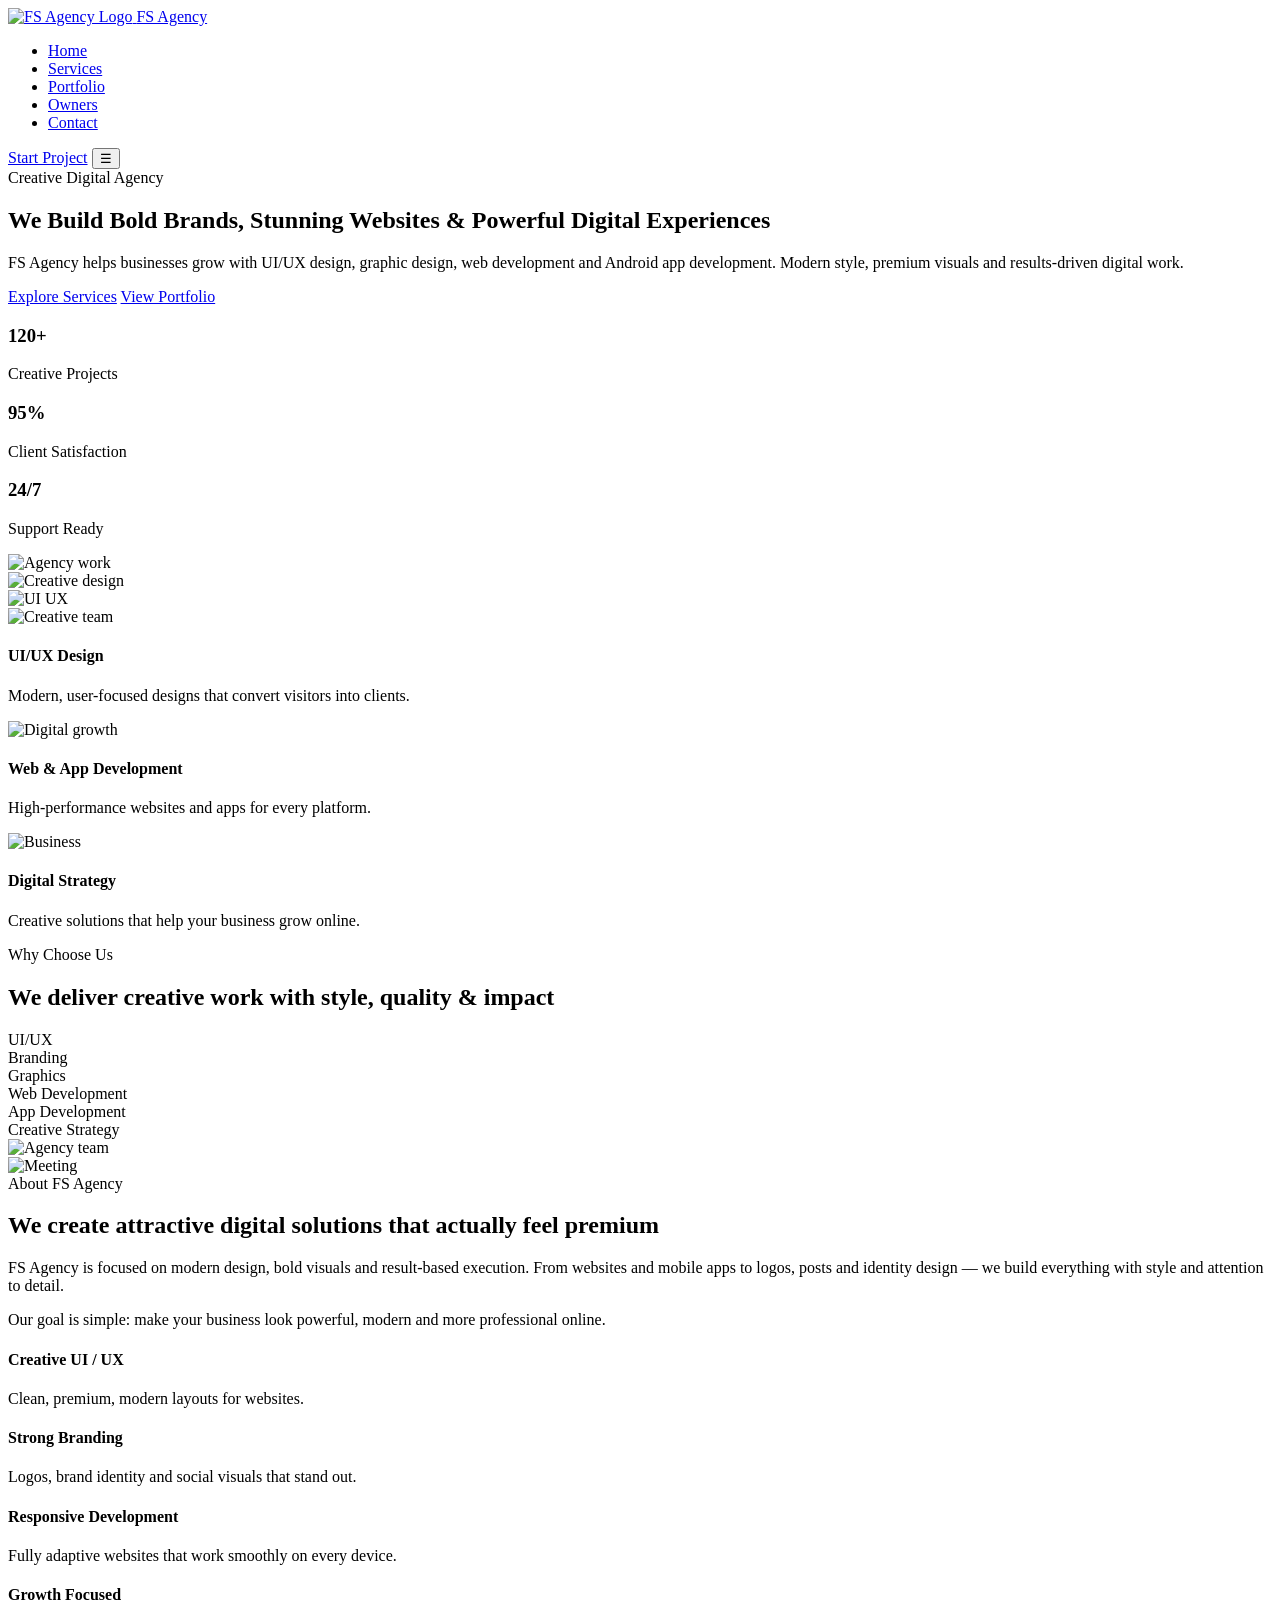
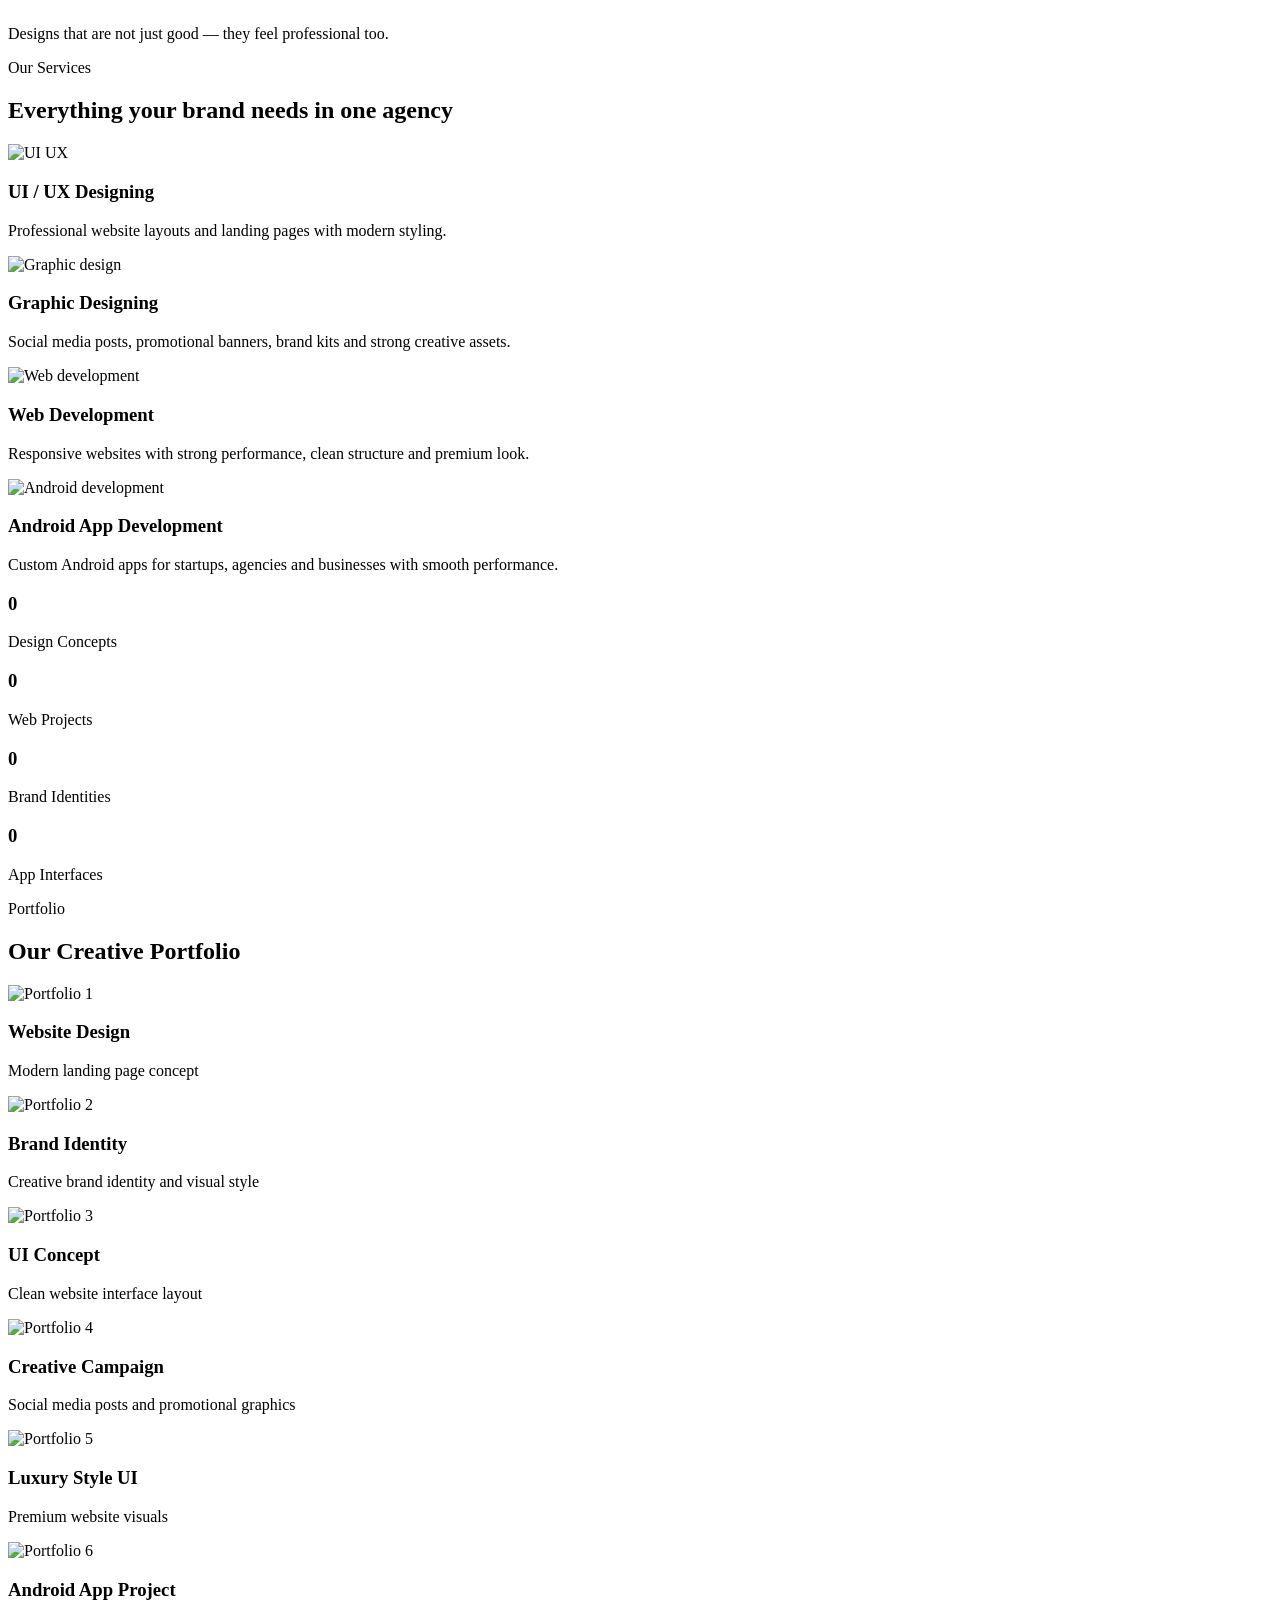
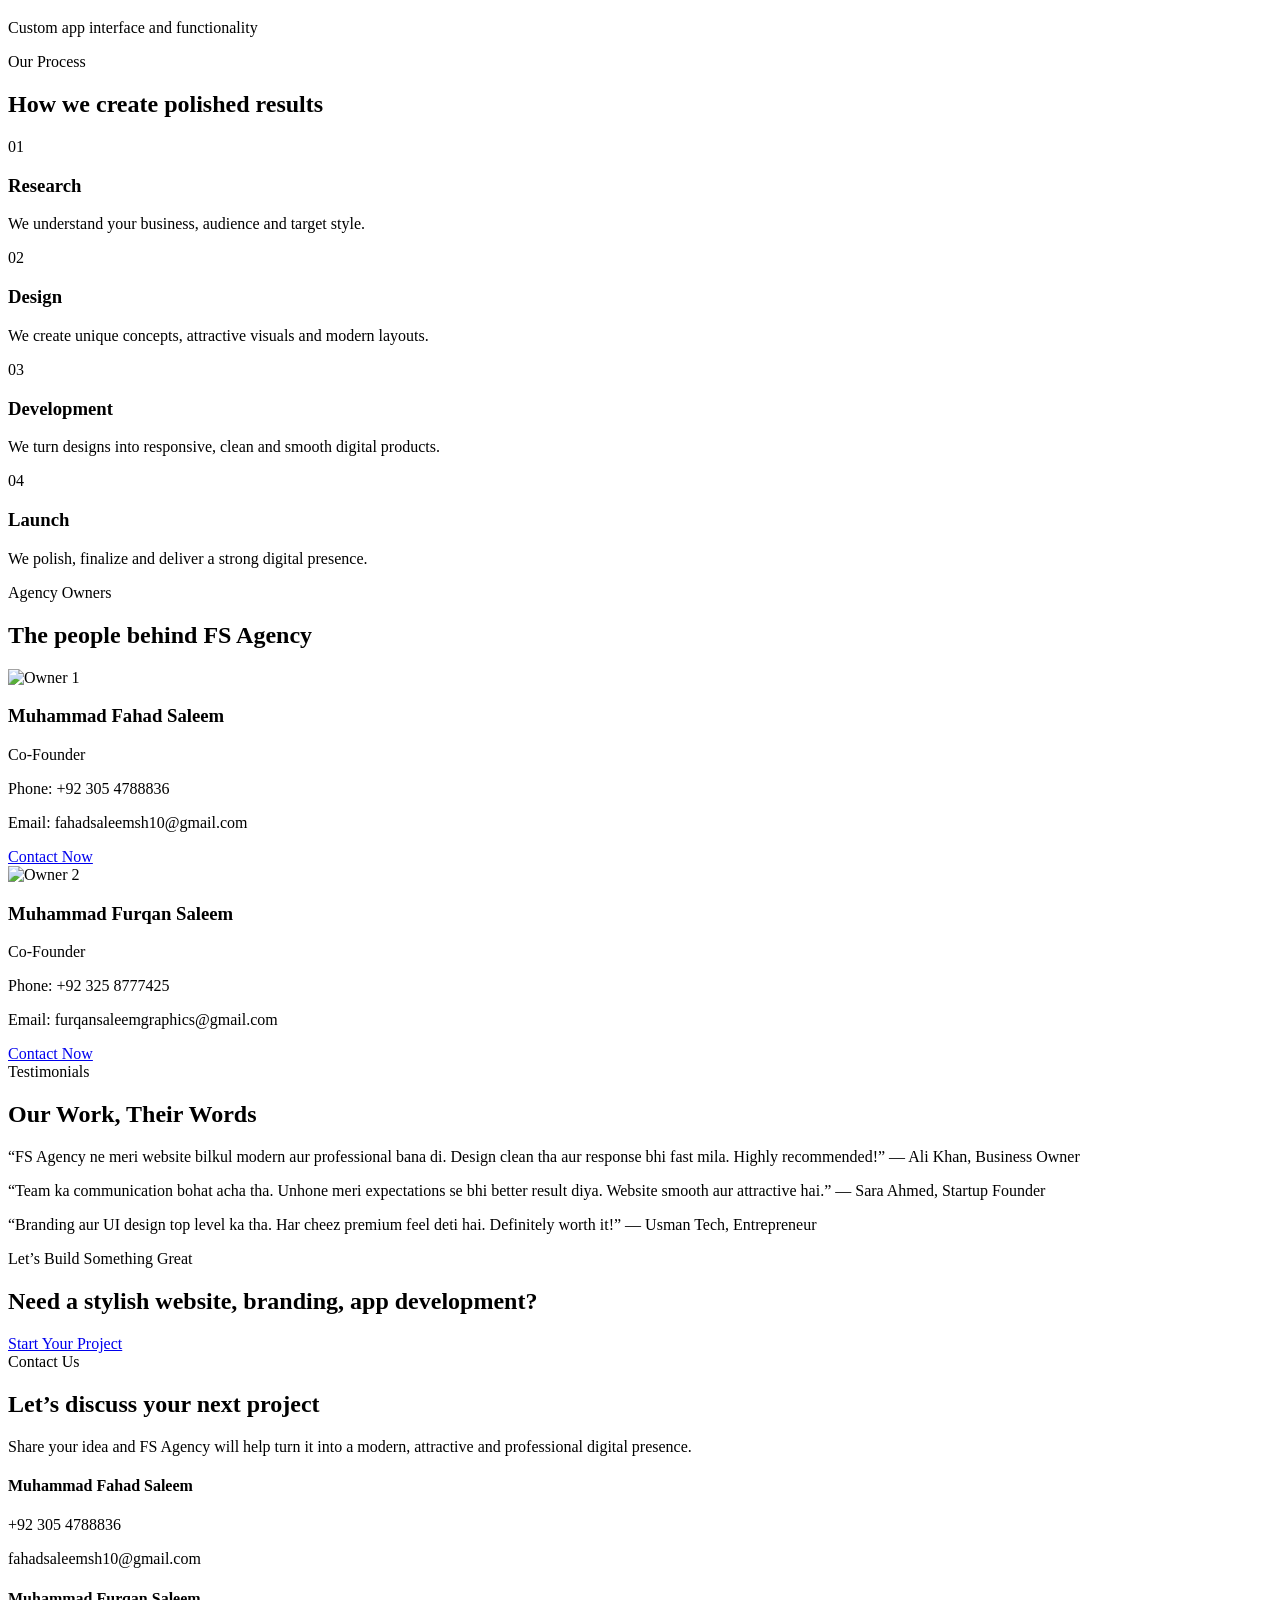
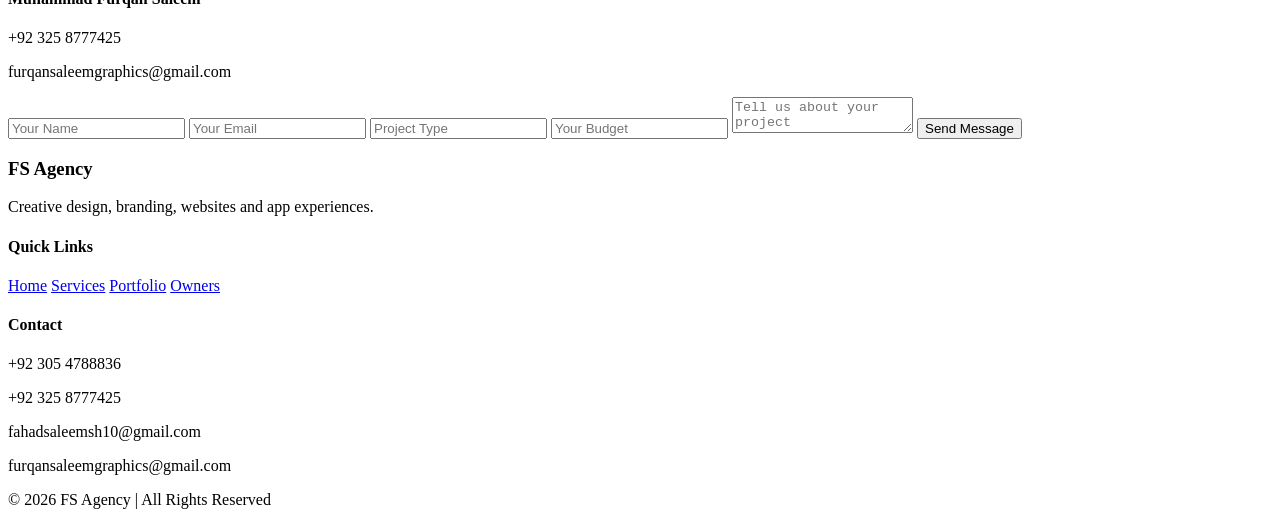
==== index.html @ 9b40966b "Create index.html" ====
<!DOCTYPE html>
<html lang="en">
<head>
  <meta charset="UTF-8" />
  <meta name="viewport" content="width=device-width, initial-scale=1.0" />
  <title>FS Agency</title>
  <link rel="preconnect" href="https://fonts.googleapis.com">
  <link rel="preconnect" href="https://fonts.gstatic.com" crossorigin>
  <link href="https://fonts.googleapis.com/css2?family=Poppins:wght@300;400;500;600;700;800&display=swap" rel="stylesheet">
  <link rel="stylesheet" href="style.css" />
</head>
<body>

  <!-- animated bg -->
  <div class="bg-blur blur-1"></div>
  <div class="bg-blur blur-2"></div>
  <div class="bg-blur blur-3"></div>

  <!-- Header -->
  <header class="header">
    <nav class="navbar">
      <!-- <a href="#" class="logo">FS Agency</a> -->
       <a href="#" class="logo">
       <img src="Pictures/logo.png" alt="FS Agency Logo">
       <span>FS Agency</span>
       </a>
   

      <ul class="nav-links" id="navLinks">
        <li><a href="#home">Home</a></li>
        <li><a href="#services">Services</a></li>
        <li><a href="#portfolio">Portfolio</a></li>
        <li><a href="#owners">Owners</a></li>
        <li><a href="#contact">Contact</a></li>
      </ul>

      <div class="nav-actions">
        <a href="#contact" class="nav-btn">Start Project</a>
        <button class="menu-btn" id="menuBtn">☰</button>
      </div>
    </nav>
  </header>

  <!-- Hero -->
  <section class="hero" id="home">
    <div class="hero-overlay"></div>

    <div class="hero-content container">
      <div class="hero-left reveal">
        <span class="mini-tag">Creative Digital Agency</span>
        <h1>
          We Build
          <span>Bold Brands</span>,
          Stunning Websites &
          Powerful Digital Experiences
        </h1>
        <p>
          FS Agency helps businesses grow with UI/UX design, graphic design,
          web development and Android app development. Modern style, premium
          visuals and results-driven digital work.
        </p>

        <div class="hero-buttons">
          <a href="#services" class="btn primary-btn">Explore Services</a>
          <a href="#portfolio" class="btn secondary-btn">View Portfolio</a>
        </div>

        <div class="hero-stats">
          <div class="stat-box">
            <h3>120+</h3>
            <p>Creative Projects</p>
          </div>
          <div class="stat-box">
            <h3>95%</h3>
            <p>Client Satisfaction</p>
          </div>
          <div class="stat-box">
            <h3>24/7</h3>
            <p>Support Ready</p>
          </div>
        </div>
      </div>

      <div class="hero-right reveal">
        <div class="hero-card floating-card card-1">
         <img src="Pictures/laptop 2.png" alt="Agency work">
        </div>

        <div class="hero-small-card small-card-1">
        <img src="Pictures/laptop 3.png" alt="Creative design">
        </div>

        <div class="hero-small-card small-card-2">
        <img src="Pictures/laptop 1.png" alt="UI UX">
        </div>
    
      </div>
    </div>

    <!-- banner ke neeche layer wali strip -->
    <div class="hero-bottom-strip">
      <div class="strip-card reveal">
      <img src="Pictures/banner.png" alt="Creative team">
      <div>
          <h4>UI/UX Design </h4>
          <p>Modern, user-focused designs that convert visitors into clients.</p>
        </div>
      </div>

      <div class="strip-card reveal">
      <img src="Pictures/laptop 1.png" alt="Digital growth">
      <div>
          <h4>Web & App Development </h4>
          <p>High-performance websites and apps for every platform.</p>
        </div>
      </div>

      <div class="strip-card reveal">
      <img src="Pictures/laptop 4.png" alt="Business">
      <div>
          <h4>Digital Strategy </h4>
          <p>Creative solutions that help your business grow online.</p>
        </div>
      </div>
    </div>
  </section>

  <!-- Brands -->
  <section class="brands section">
    <div class="container">
      <div class="section-title reveal">
        <span>Why Choose Us</span>
        <h2>We deliver creative work with style, quality & impact</h2>
      </div>

      <div class="brands-row reveal">
        <div class="brand-pill">UI/UX</div>
        <div class="brand-pill">Branding</div>
        <div class="brand-pill">Graphics</div>
        <div class="brand-pill">Web Development</div>
        <div class="brand-pill">App Development</div>
        <div class="brand-pill">Creative Strategy</div>
      </div>
    </div>
  </section>

  <!-- About -->
  <section class="about section">
    <div class="container about-grid">
      <div class="about-images reveal">
        <div class="about-main-img">
        <img src="Pictures/pic 5.png" alt="Agency team">
        </div>
        <div class="about-floating-img">
        <img src="Pictures/pic 6.png" alt="Meeting">
        </div>
      </div>

      <div class="about-text reveal">
        <span>About FS Agency</span>
        <h2>We create attractive digital solutions that actually feel premium</h2>
        <p>
          FS Agency is focused on modern design, bold visuals and result-based
          execution. From websites and mobile apps to logos, posts and identity
          design — we build everything with style and attention to detail.
        </p>
        <p>
          Our goal is simple: make your business look powerful, modern and more
          professional online.
        </p>

        <div class="about-points">
          <div class="point-card">
            <h4>Creative UI / UX</h4>
            <p>Clean, premium, modern layouts for websites.</p>
          </div>
          <div class="point-card">
            <h4>Strong Branding</h4>
            <p>Logos, brand identity and social visuals that stand out.</p>
          </div>
          <div class="point-card">
            <h4>Responsive Development</h4>
            <p>Fully adaptive websites that work smoothly on every device.</p>
          </div>
          <div class="point-card">
            <h4>Growth Focused</h4>
             <p>Designs that are not just good — they feel professional too.</p>
          </div>
        </div>
      </div>
    </div>
  </section>

  <!-- Services -->
  <section class="services section" id="services">
    <div class="container">
      <div class="section-title reveal">
        <span>Our Services</span>
        <h2>Everything your brand needs in one agency</h2>
      </div>

      <div class="services-grid">
        <div class="service-card reveal tilt-card">
          <div class="service-image">
          <img src="Pictures/pic 7.png" alt="UI UX">
          </div>
          <h3>UI / UX Designing</h3>
          <p>Professional website layouts and landing pages with modern styling.</p>
        </div>

        <div class="service-card reveal tilt-card">
          <div class="service-image">
          <img src="Pictures/pic 8.png" alt="Graphic design">
          </div>
          <h3>Graphic Designing</h3>
          <p>Social media posts, promotional banners, brand kits and strong creative assets.</p>
        </div>

        <div class="service-card reveal tilt-card">
          <div class="service-image">
          <img src="Pictures/pic 9.png" alt="Web development">
          </div>
          <h3>Web Development</h3>
          <p>Responsive websites with strong performance, clean structure and premium look.</p>
        </div>

        <div class="service-card reveal tilt-card">
          <div class="service-image">
            <img src="Pictures/pic 10.png" alt="Android development"> 
          </div>
          <h3>Android App Development</h3>
          <p>Custom Android apps for startups, agencies and businesses with smooth performance.</p>
        </div>
      </div>
    </div>
  </section>

  <!-- Stats -->
  <section class="stats section">
    <div class="container">
      <div class="stats-grid">
        <div class="stats-card reveal">
          <h3 class="counter" data-target="150">0</h3>
          <p>Design Concepts</p>
        </div>
        <div class="stats-card reveal">
          <h3 class="counter" data-target="80">0</h3>
          <p>Web Projects</p>
        </div>
        <div class="stats-card reveal">
          <h3 class="counter" data-target="50">0</h3>
          <p>Brand Identities</p>
        </div>
        <div class="stats-card reveal">
          <h3 class="counter" data-target="35">0</h3>
          <p>App Interfaces</p>
        </div>
      </div>
    </div>
  </section>

  <!-- Portfolio -->
  <section class="portfolio section" id="portfolio">
    <div class="container">
      <div class="section-title reveal">
        <span>Portfolio</span>
        <h2>Our Creative Portfolio</h2>
      </div>

      <div class="portfolio-grid">
        <div class="portfolio-card reveal">
        <img src="Pictures/pic 12.jpg" alt="Portfolio 1">
        <div class="portfolio-overlay">
            <h3>Website Design</h3>
            <p>Modern landing page concept</p>
          </div>
        </div>

        <div class="portfolio-card reveal">
            <img src="Pictures/pic 11.png" alt="Portfolio 2">
          <div class="portfolio-overlay">
            <h3>Brand Identity</h3>
            <p>Creative brand identity and visual style</p>
          </div>
        </div>

        <div class="portfolio-card reveal">
          <img src="https://images.unsplash.com/photo-1545239351-1141bd82e8a6?auto=format&fit=crop&w=1000&q=80" alt="Portfolio 3">
          <div class="portfolio-overlay">
            <h3>UI Concept</h3>
            <p>Clean website interface layout</p>
          </div>
        </div>

        <div class="portfolio-card reveal">
            <img src="Pictures/pic 14.png" alt="Portfolio 4">
          <div class="portfolio-overlay">
            <h3>Creative Campaign</h3>
            <p>Social media posts and promotional graphics</p>
          </div>
        </div>

        <div class="portfolio-card reveal">
             <img src="Pictures/laptop 3.png" alt="Portfolio 5">
          <div class="portfolio-overlay">
            <h3>Luxury Style UI</h3>
            <p>Premium website visuals</p>
          </div>
        </div>

        <div class="portfolio-card reveal">
           <img src="Pictures/pic 16.png" alt="Portfolio 6">
          <div class="portfolio-overlay">
            <h3>Android App Project</h3>
            <p>Custom app interface and functionality</p>
          </div>
        </div>
      </div>
    </div>
  </section>

  <!-- All Process -->
  <section class="process section">
    <div class="container">
      <div class="section-title reveal">
        <span>Our Process</span>
        <h2>How we create polished results</h2>
      </div>

      <div class="process-grid">
        <div class="process-card reveal">
          <div class="process-number">01</div>
          <h3>Research</h3>
          <p>We understand your business, audience and target style.</p>
        </div>
        <div class="process-card reveal">
          <div class="process-number">02</div>
          <h3>Design</h3>
          <p>We create unique concepts, attractive visuals and modern layouts.</p>
        </div>
        <div class="process-card reveal">
          <div class="process-number">03</div>
          <h3>Development</h3>
          <p>We turn designs into responsive, clean and smooth digital products.</p>
        </div>
        <div class="process-card reveal">
          <div class="process-number">04</div>
          <h3>Launch</h3>
          <p>We polish, finalize and deliver a strong digital presence.</p>
        </div>
      </div>
    </div>
  </section>

  <!-- Owners -->
  <section class="owners section" id="owners">
    <div class="container">
      <div class="section-title reveal">
        <span>Agency Owners</span>
        <h2>The people behind FS Agency</h2>
      </div>

      <div class="owners-grid">
        <div class="owner-card reveal">
          <div class="owner-img">
              <img src="Pictures/Fahad pic.jpeg" alt="Owner 1">

          </div>
          <h3>Muhammad Fahad Saleem</h3>
          <p class="owner-role">Co-Founder</p>
          <p>Phone: +92 305 4788836</p>
          <p>Email: fahadsaleemsh10@gmail.com</p>
          <a href="#contact" class="owner-link">Contact Now</a>
        </div>

        <div class="owner-card reveal">
          <div class="owner-img">
              <img src="Pictures/Furqan pic.jpeg" alt="Owner 2">

          </div>
          <h3>Muhammad Furqan Saleem</h3>
          <p class="owner-role">Co-Founder</p>
          <p>Phone: +92 325 8777425</p>
          <p>Email: furqansaleemgraphics@gmail.com</p>
          <a href="#contact" class="owner-link">Contact Now</a>
        </div>
      </div>
    </div>
  </section>

  <!-- Testimonials -->
  <section class="testimonials section">
    <div class="container">
      <div class="section-title reveal">
        <span>Testimonials</span>
         <h2>Our Work, Their Words </h2>
      </div>

      <div class="testimonials-grid">
        <div class="testimonial-card reveal">
          <p>
            “FS Agency ne meri website bilkul modern aur professional bana di. Design clean tha aur response bhi fast mila. Highly recommended!”
             — Ali Khan, Business Owner
          </p>
        </div>
        <div class="testimonial-card reveal">
          <p>
            “Team ka communication bohat acha tha. Unhone meri expectations se bhi better result diya. Website smooth aur attractive hai.”
            — Sara Ahmed, Startup Founder
          </p>
        </div>
        <div class="testimonial-card reveal">
          <p>
            “Branding aur UI design top level ka tha. Har cheez premium feel deti hai. Definitely worth it!”
            — Usman Tech, Entrepreneur
          </p>
        </div>
      </div>
    </div>
  </section>

  <!-- Script -->
  <section class="cta section">
    <div class="container">
      <div class="cta-box reveal">
        <div>
          <span>Let’s Build Something Great</span>
          <h2>Need a stylish website, branding, app development?</h2>
        </div>
        <a href="#contact" class="btn primary-btn">Start Your Project</a>
      </div>
    </div>
  </section>

  <!-- Contacts -->
  <section class="contact section" id="contact">
    <div class="container contact-grid">
      <div class="contact-left reveal">
        <span>Contact Us</span>
        <h2>Let’s discuss your next project</h2>
        <p>
          Share your idea and FS Agency will help turn it into a modern,
          attractive and professional digital presence.
        </p>

        <div class="contact-info-box">
          <h4>Muhammad Fahad Saleem</h4>
          <p>+92 305 4788836</p>
          <p>fahadsaleemsh10@gmail.com</p>
        </div>

        <div class="contact-info-box">
          <h4>Muhammad Furqan Saleem</h4>
          <p>+92 325 8777425</p>
          <p>furqansaleemgraphics@gmail.com</p>
        </div>
      </div>

      <div class="contact-form-box reveal">
        <!-- Mail Form -->
          <form onsubmit="sendMail(event)">
          <div class="input-row">
           <input type="text" id="name" placeholder="Your Name">
           <input type="email" id="email" placeholder="Your Email">
           <input type="text" id="project" placeholder="Project Type">
           <input type="text" id="budget" placeholder="Your Budget">
           <textarea id="message" placeholder="Tell us about your project"></textarea>

           <button type="submit" class="btn primary-btn">Send Message</button>

          <p id="success-msg" style="display:none; color:#7fffd4; margin-top:12px;">
              Message sent successfully!
         </p>

        </form>
      </div>
    </div>
  </section>

  <!-- Footer -->
  <footer class="footer">
    <div class="container footer-grid">
      <div>
        <h3>FS Agency</h3>
        <p>Creative design, branding, websites and app experiences.</p>
      </div>
      <div>
        <h4>Quick Links</h4>
        <a href="#home">Home</a>
        <a href="#services">Services</a>
        <a href="#portfolio">Portfolio</a>
        <a href="#owners">Owners</a>
      </div>
      <div>
        <h4>Contact</h4>
        <p>+92 305 4788836</p>
        <p>+92 325 8777425</p>
        <p>fahadsaleemsh10@gmail.com</p>
        <p>furqansaleemgraphics@gmail.com</p>
       
       </div>
    </div>
    <p class="copyright">© 2026 FS Agency | All Rights Reserved</p>
  </footer>

  <script src="script.js"></script>


<script src="https://cdn.jsdelivr.net/npm/emailjs-com@3/dist/email.min.js"></script>

<script>
(function(){
  emailjs.init("gcZrRTwGoj9Ud8bHF");
})();

function sendMail(e){
  e.preventDefault();

  emailjs.send("service_i5w470q", "template_ifdeea6", {
    name: document.getElementById("name").value,
    email: document.getElementById("email").value,
    project: document.getElementById("project").value,
    budget: document.getElementById("budget").value,
    message: document.getElementById("message").value
  })
  .then(function(response) {
    document.getElementById("success-msg").style.display = "block";
  }, function(error) {
    alert("Error sending message");
  });
}
</script>


</body>
</html>
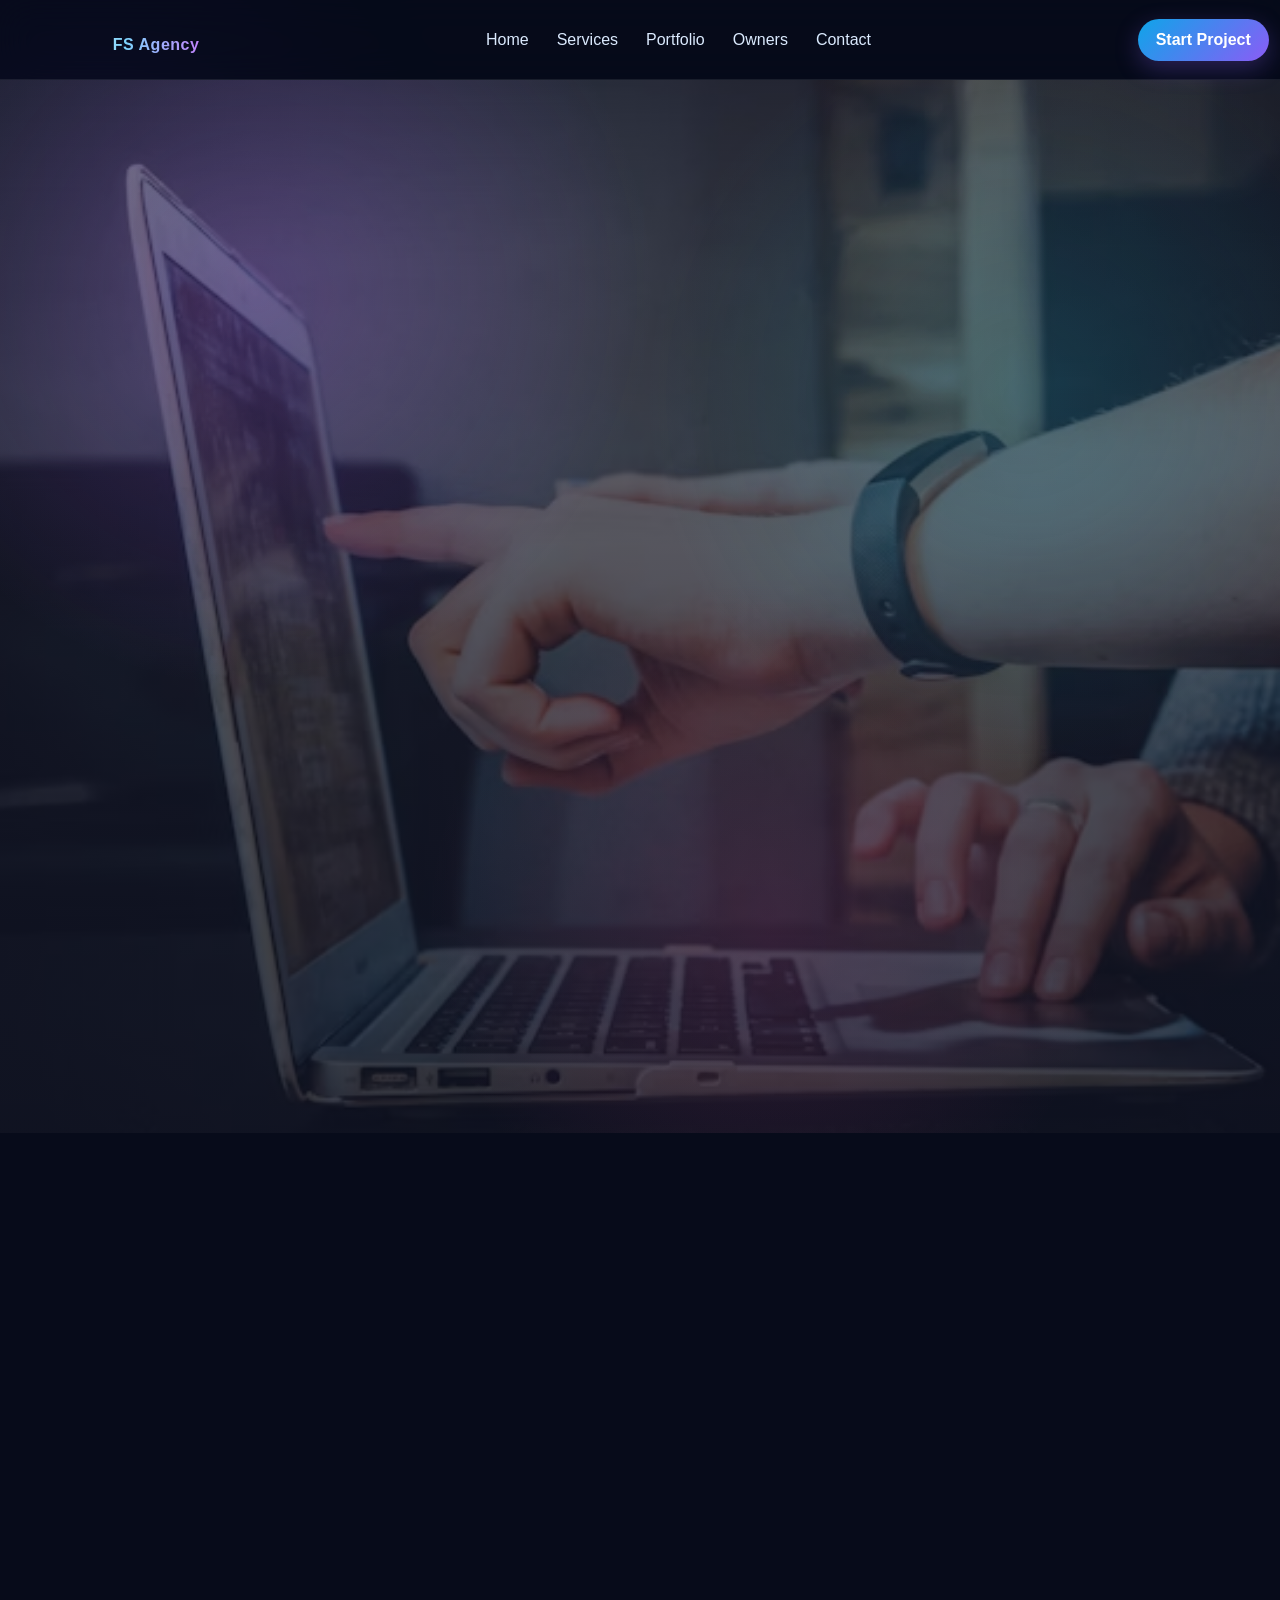
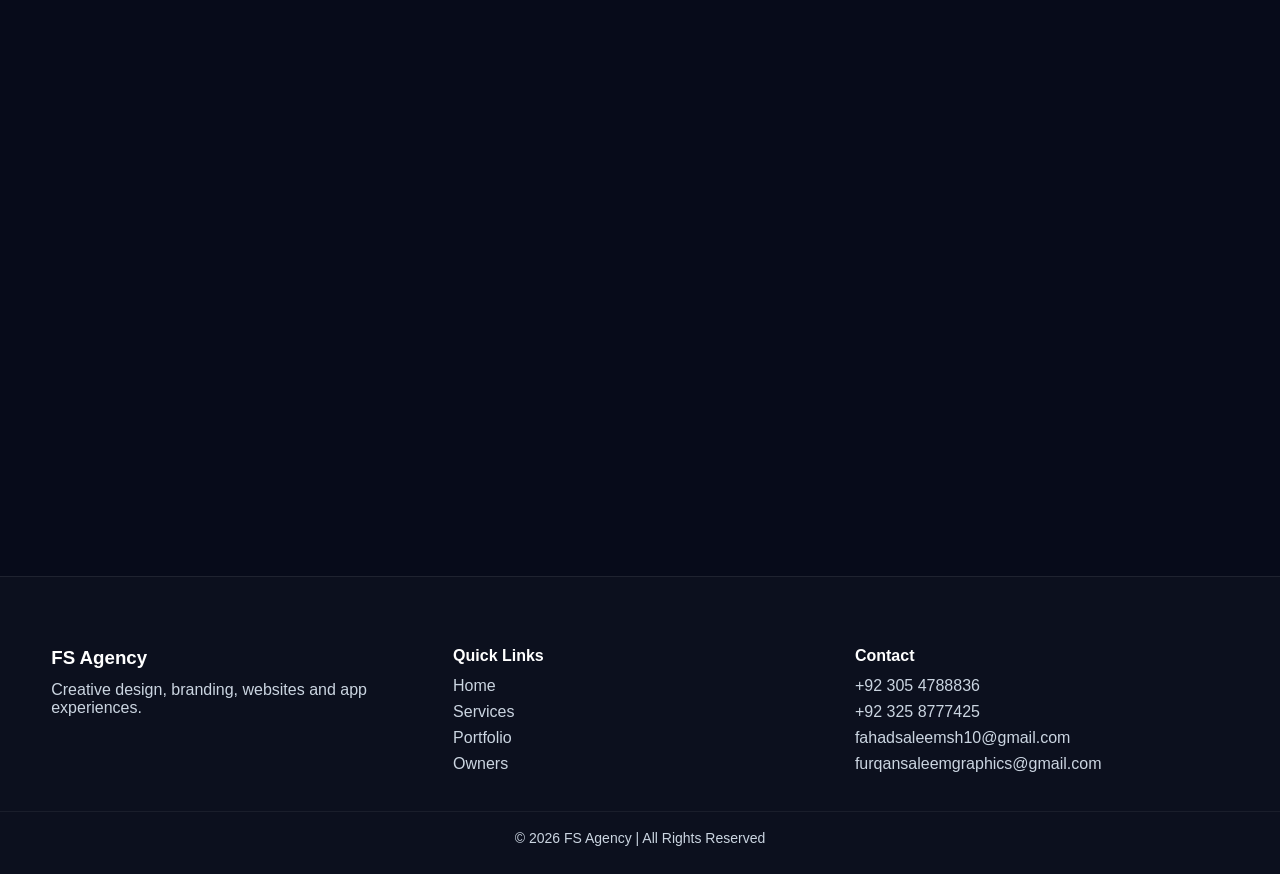
==== commit fe202ad8: "Update index.html" ====
--- a/index.html
+++ b/index.html
@@ -7,7 +7,8 @@
   <link rel="preconnect" href="https://fonts.googleapis.com">
   <link rel="preconnect" href="https://fonts.gstatic.com" crossorigin>
   <link href="https://fonts.googleapis.com/css2?family=Poppins:wght@300;400;500;600;700;800&display=swap" rel="stylesheet">
-  <link rel="stylesheet" href="style.css" />
+  <!-- <link rel="stylesheet" href="style.css" /> -->
+  <link rel="stylesheet" href="FS Agency/style.css" />
 </head>
 <body>
 
--- a/FS Agency/style.css
+++ b/FS Agency/style.css
@@ -0,0 +1,1243 @@
+*{
+  margin:0;
+  padding:0;
+  box-sizing:border-box;
+}
+
+html{
+  scroll-behavior:smooth;
+}
+
+body{
+  font-family:'Poppins',sans-serif;
+  background:#070b1a;
+  color:#fff;
+  overflow-x:hidden;
+  position:relative;
+}
+
+/* general */
+.container{
+  width:min(1180px, 92%);
+  margin:auto;
+}
+
+.section{
+  padding:40px 0;
+  position:relative;
+  z-index:2;
+}
+
+.section-title{
+  text-align:center;
+  max-width:760px;
+  margin:0 auto 60px;
+}
+
+.section-title span,
+.about-text span,
+.contact-left span,
+.cta-box span,
+.mini-tag{
+  display:inline-block;
+  color:#7dd3fc;
+  background:rgba(125,211,252,0.12);
+  border:1px solid rgba(125,211,252,0.22);
+  padding:8px 14px;
+  border-radius:999px;
+  font-size:14px;
+  margin-bottom:18px;
+  backdrop-filter:blur(12px);
+}
+
+.section-title h2,
+.about-text h2,
+.contact-left h2,
+.cta-box h2{
+  font-size:clamp(30px, 5vw, 52px);
+  line-height:1.1;
+  margin-bottom:16px;
+}
+
+.section-title p,
+.about-text p,
+.contact-left p{
+  color:#cbd5e1;
+  line-height:1.8;
+}
+
+/* bg blur */
+.bg-blur{
+  position:fixed;
+  border-radius:50%;
+  filter:blur(120px);
+  opacity:.22;
+  z-index:0;
+  pointer-events:none;
+}
+
+.blur-1{
+  width:320px;
+  height:320px;
+  background:#7c3aed;
+  top:8%;
+  left:-60px;
+  animation:floatBlur 12s ease-in-out infinite alternate;
+}
+
+.blur-2{
+  width:260px;
+  height:260px;
+  background:#06b6d4;
+  top:40%;
+  right:-40px;
+  animation:floatBlur 10s ease-in-out infinite alternate;
+}
+
+.blur-3{
+  width:300px;
+  height:300px;
+  background:#ec4899;
+  bottom:5%;
+  left:20%;
+  animation:floatBlur 14s ease-in-out infinite alternate;
+}
+
+@keyframes floatBlur{
+  0%{transform:translateY(0) translateX(0) scale(1);}
+  100%{transform:translateY(50px) translateX(20px) scale(1.15);}
+}
+
+/* header */
+.header{
+  position:sticky;
+  top:0;
+  width:100%;
+  z-index:50;
+  backdrop-filter:blur(18px);
+  background:rgba(7,11,26,.55);
+  border-bottom:1px solid rgba(255,255,255,.08);
+  height: 80px;
+}
+
+.navbar{
+  width:min(1180px, 92%);
+  margin:auto;
+  /* min-height: 86px; */
+  display:flex;
+  align-items:center;
+  justify-content:space-between;
+  height: 100%;
+  min-height: unset;
+
+}
+
+.logo{
+  text-decoration:none;
+  color:#fff;
+  font-size:30px;
+  font-weight:800;
+  letter-spacing:.5px;
+  background:linear-gradient(90deg,#fff,#7dd3fc,#c084fc);
+  -webkit-background-clip:text;
+  -webkit-text-fill-color:transparent;
+}
+
+.logo{
+  display:flex;
+  align-items:center;
+  gap:10px;
+  text-decoration:none;
+}
+
+.logo img{
+  width:60px;
+  height: 60px;
+  object-fit:contain;
+  
+}
+
+.logo span{
+  color:#ffffff;
+  font-size:18px;
+  font-weight:700;
+  line-height:1;
+}
+
+.nav-links{
+  display:flex;
+  align-items:center;
+  gap:28px;
+  list-style:none;
+  margin-left: 20px;
+}
+
+.nav-links a{
+  text-decoration:none;
+  color:#dbeafe;
+  font-weight:500;
+  transition:.3s ease;
+  position:relative;
+}
+
+.nav-links a::after{
+  content:"";
+  position:absolute;
+  left:0;
+  bottom:-6px;
+  width:0;
+  height:2px;
+  background:linear-gradient(90deg,#06b6d4,#a855f7);
+  transition:.3s;
+}
+
+.nav-links a:hover{
+  color:#fff;
+}
+
+.nav-links a:hover::after{
+  width:100%;
+}
+
+.nav-actions{
+  display:flex;
+  align-items:center;
+  gap: 12px;
+  margin-right: -40px;
+}
+
+.nav-btn,
+.btn{
+  text-decoration:none;
+  display:inline-flex;
+  align-items:center;
+  justify-content:center;
+  border:none;
+  cursor:pointer;
+  border-radius:999px;
+  transition:.35s ease;
+  font-weight:600;
+}
+
+.nav-btn{
+  padding:12px 18px;
+  color:#fff;
+  background:linear-gradient(135deg,#0ea5e9,#8b5cf6,#ec4899);
+  background-size:200% 200%;
+  animation:gradMove 5s ease infinite;
+  box-shadow:0 8px 25px rgba(139,92,246,.28);
+}
+
+.menu-btn{
+  display:none;
+  border:none;
+  background:rgba(255,255,255,.08);
+  color:#fff;
+  width:48px;
+  height:48px;
+  border-radius:12px;
+  font-size:22px;
+  cursor:pointer;
+}
+
+/* hero */
+.hero{
+  min-height:100vh;
+  position:relative;
+  background:
+    linear-gradient(rgba(7,11,26,.58),rgba(7,11,26,.78)),
+    url("Pictures/banner.png") center/cover no-repeat;
+  padding:90px 0 40px;
+  overflow:hidden;
+
+  background-size: cover;
+  background-position: center;
+  background-repeat: no-repeat;
+}
+
+.hero-overlay{
+  position:absolute;
+  inset:0;
+  background:
+    radial-gradient(circle at 20% 20%, rgba(168,85,247,.24), transparent 30%),
+    radial-gradient(circle at 80% 30%, rgba(34,211,238,.18), transparent 30%),
+    radial-gradient(circle at 60% 80%, rgba(236,72,153,.14), transparent 30%);
+  z-index:1;
+}
+
+.hero-content{
+  position:relative;
+  z-index:2;
+  display:grid;
+  grid-template-columns:1.1fr .9fr;
+  gap:40px;
+  align-items:center;
+  min-height:80vh;
+}
+
+.hero-left h1{
+  font-size:clamp(40px, 6vw, 76px);
+  line-height:1.04;
+  margin-bottom:20px;
+  max-width:760px;
+}
+
+.hero-left h1 span{
+  background:linear-gradient(90deg,#38bdf8,#c084fc,#f472b6);
+  -webkit-background-clip:text;
+  -webkit-text-fill-color:transparent;
+}
+
+.hero-left p{
+  color:#d7e3f1;
+  font-size:17px;
+  line-height:1.9;
+  max-width:640px;
+  margin-bottom:30px;
+}
+
+.hero-buttons{
+  display:flex;
+  gap:16px;
+  flex-wrap:wrap;
+  margin-bottom:30px;
+}
+
+.btn{
+  padding:15px 28px;
+  font-size:15px;
+}
+
+.primary-btn{
+  color:#fff;
+  background:linear-gradient(135deg,#06b6d4,#8b5cf6,#ec4899);
+  background-size:200% 200%;
+  animation:gradMove 5s ease infinite;
+  box-shadow:0 10px 30px rgba(139,92,246,.35);
+}
+
+.primary-btn:hover,
+.nav-btn:hover{
+  transform:translateY(-3px) scale(1.02);
+  box-shadow:0 14px 35px rgba(236,72,153,.28);
+}
+
+.secondary-btn{
+  color:#fff;
+  border:1px solid rgba(255,255,255,.16);
+  background:rgba(255,255,255,.06);
+  backdrop-filter:blur(12px);
+}
+
+.secondary-btn:hover{
+  transform:translateY(-3px);
+  background:rgba(255,255,255,.12);
+}
+
+@keyframes gradMove{
+  0%{background-position:0% 50%;}
+  50%{background-position:100% 50%;}
+  100%{background-position:0% 50%;}
+}
+
+.hero-stats{
+  display:flex;
+  flex-wrap:wrap;
+  gap:16px;
+}
+
+.stat-box{
+  min-width:140px;
+  padding:18px 20px;
+  border-radius:20px;
+  background:rgba(255,255,255,.06);
+  border:1px solid rgba(255,255,255,.08);
+  backdrop-filter:blur(14px);
+  box-shadow:0 10px 30px rgba(0,0,0,.16);
+}
+
+.stat-box h3{
+  font-size:28px;
+  color:#7dd3fc;
+}
+
+.stat-box p{
+  margin:6px 0 0;
+  color:#dbeafe;
+  font-size:14px;
+  line-height:1.5;
+}
+
+.hero-right{
+  position:relative;
+  min-height:580px;
+}
+
+.hero-card,
+.hero-small-card{
+  position:absolute;
+  overflow:hidden;
+  border-radius:28px;
+  border:1px solid rgba(255,255,255,.1);
+  box-shadow:0 25px 60px rgba(0,0,0,.35);
+}
+
+.hero-card img,
+.hero-small-card img{
+  width:100%;
+  height:100%;
+  object-fit:cover;
+  display:block;
+}
+
+.floating-card{
+  width:72%;
+  height:470px;
+  top:40px;
+  right:30px;
+  animation:cardFloat 5s ease-in-out infinite;
+  transform:rotate(4deg);
+}
+
+.small-card-1{
+  width:220px;
+  height:180px;
+  left:10px;
+  bottom:80px;
+  animation:cardFloat 6s ease-in-out infinite;
+}
+
+.small-card-2{
+  width:180px;
+  height:140px;
+  left:90px;
+  top:0;
+  animation:cardFloat 4.8s ease-in-out infinite;
+}
+
+@keyframes cardFloat{
+  0%{transform:translateY(0) rotate(3deg);}
+  50%{transform:translateY(-12px) rotate(1deg);}
+  100%{transform:translateY(0) rotate(3deg);}
+}
+
+.hero-bottom-strip{
+  position:relative;
+  z-index:3;
+  width:min(1180px,92%);
+  margin:-40px auto 0;
+  display:grid;
+  grid-template-columns:repeat(3,1fr);
+  gap:18px;
+}
+
+.strip-card{
+  display:flex;
+  align-items:center;
+  gap:14px;
+  padding:16px;
+  background:rgba(255,255,255,.08);
+  border:1px solid rgba(255,255,255,.1);
+  border-radius:22px;
+  backdrop-filter:blur(16px);
+  box-shadow:0 18px 40px rgba(0,0,0,.25);
+}
+
+.strip-card img{
+  width:80px;
+  height:80px;
+  object-fit:cover;
+  border-radius:18px;
+}
+
+.strip-card h4{
+  margin-bottom:6px;
+  font-size:17px;
+}
+
+.strip-card p{
+  color:#dbeafe;
+  font-size:14px;
+  line-height:1.6;
+}
+
+/* brands */
+.brands-row{
+  display:flex;
+  flex-wrap:wrap;
+  justify-content:center;
+  gap:16px;
+}
+
+.brand-pill{
+  padding:14px 18px;
+  border-radius:999px;
+  background:rgba(255,255,255,.05);
+  border:1px solid rgba(255,255,255,.08);
+  color:#dbeafe;
+  box-shadow:0 8px 25px rgba(0,0,0,.16);
+  transition:.3s;
+}
+
+.brand-pill:hover{
+  transform:translateY(-4px);
+  background:rgba(255,255,255,.09);
+}
+
+/* about */
+.about-grid{
+  display:grid;
+  grid-template-columns:1fr 1fr;
+  gap:50px;
+  align-items:center;
+}
+
+.about-images{
+  position:relative;
+  min-height:560px;
+}
+
+.about-main-img{
+  width:84%;
+  height:500px;
+  border-radius:28px;
+  overflow:hidden;
+  box-shadow:0 22px 60px rgba(0,0,0,.3);
+}
+
+.about-main-img img,
+.about-floating-img img{
+  width:100%;
+  height:100%;
+  object-fit:cover;
+}
+
+.about-floating-img{
+  position:absolute;
+  width:250px;
+  height:220px;
+  right:0;
+  bottom:30px;
+  border-radius:24px;
+  overflow:hidden;
+  border:6px solid #070b1a;
+  box-shadow:0 14px 40px rgba(0,0,0,.35);
+}
+
+.about-text p{
+  margin-bottom:16px;
+}
+
+.about-points{
+  display:grid;
+  grid-template-columns:1fr 1fr;
+  gap:16px;
+  margin-top:28px;
+}
+
+.point-card{
+  padding:18px;
+  border-radius:20px;
+  background:rgba(255,255,255,.05);
+  border:1px solid rgba(255,255,255,.08);
+  transition:.35s;
+}
+
+.point-card:hover{
+  transform:translateY(-6px);
+  box-shadow:0 14px 30px rgba(0,0,0,.22);
+}
+
+.point-card h4{
+  margin-bottom:8px;
+  color:#e2e8f0;
+}
+
+.point-card p{
+  color:#cbd5e1;
+  font-size:14px;
+  line-height:1.7;
+  margin:0;
+}
+
+/* services */
+.services-grid{
+  display:grid;
+  grid-template-columns:repeat(4,1fr);
+  gap:24px;
+}
+
+.service-card{
+  padding:18px;
+  border-radius:26px;
+  background:linear-gradient(180deg, rgba(255,255,255,.09), rgba(255,255,255,.04));
+  border:1px solid rgba(255,255,255,.08);
+  box-shadow:0 18px 45px rgba(0,0,0,.25);
+  transform-style:preserve-3d;
+  transition:transform .2s ease, box-shadow .35s ease;
+}
+
+.service-card:hover{
+  box-shadow:0 25px 60px rgba(11,182,212,.15), 0 10px 30px rgba(236,72,153,.12);
+}
+
+.service-image{
+  height:220px;
+  border-radius:20px;
+  overflow:hidden;
+  margin-bottom:18px;
+}
+
+.service-image img{
+  width:100%;
+  height:100%;
+  object-fit:cover;
+  transition:.6s;
+}
+
+.service-card:hover .service-image img{
+  transform:scale(1.08);
+}
+
+.service-card h3{
+  font-size:22px;
+  margin-bottom:10px;
+}
+
+.service-card p{
+  color:#cbd5e1;
+  line-height:1.8;
+}
+
+/* stats */
+.stats-grid{
+  display:grid;
+  grid-template-columns:repeat(4,1fr);
+  gap:20px;
+}
+
+.stats-card{
+  padding:28px;
+  text-align:center;
+  border-radius:24px;
+  background:rgba(255,255,255,.05);
+  border:1px solid rgba(255,255,255,.08);
+}
+
+.stats-card h3{
+  font-size:50px;
+  margin-bottom:8px;
+  background:linear-gradient(90deg,#22d3ee,#c084fc);
+  -webkit-background-clip:text;
+  -webkit-text-fill-color:transparent;
+}
+
+.stats-card p{
+  color:#dbeafe;
+}
+
+/* portfolio */
+.portfolio-grid{
+  display:grid;
+  grid-template-columns:repeat(3,1fr);
+  gap:22px;
+}
+
+.portfolio-card{
+  position:relative;
+  height:320px;
+  border-radius:26px;
+  overflow:hidden;
+  box-shadow:0 20px 45px rgba(0,0,0,.25);
+}
+
+.portfolio-card img{
+  width:100%;
+  height:100%;
+  object-fit:cover;
+  transition:.6s ease;
+}
+
+.portfolio-card:hover img{
+  transform:scale(1.12);
+}
+
+.portfolio-overlay{
+  position:absolute;
+  inset:0;
+  display:flex;
+  flex-direction:column;
+  justify-content:flex-end;
+  padding:24px;
+  background:linear-gradient(to top, rgba(2,6,23,.92), rgba(2,6,23,.15), transparent);
+  transform:translateY(20px);
+  opacity:0;
+  transition:.45s ease;
+}
+
+.portfolio-card:hover .portfolio-overlay{
+  transform:translateY(0);
+  opacity:1;
+}
+
+.portfolio-overlay h3{
+  font-size:22px;
+  margin-bottom:6px;
+}
+
+.portfolio-overlay p{
+  color:#cbd5e1;
+}
+
+/* process */
+.process-grid{
+  display:grid;
+  grid-template-columns:repeat(4,1fr);
+  gap:22px;
+}
+
+.process-card{
+  padding:28px 24px;
+  border-radius:24px;
+  background:rgba(255,255,255,.05);
+  border:1px solid rgba(255,255,255,.08);
+  transition:.35s;
+}
+
+.process-card:hover{
+  transform:translateY(-8px);
+  box-shadow:0 16px 40px rgba(0,0,0,.24);
+}
+
+.process-number{
+  width:62px;
+  height:62px;
+  border-radius:18px;
+  display:grid;
+  place-items:center;
+  margin-bottom:18px;
+  background:linear-gradient(135deg,#06b6d4,#8b5cf6);
+  font-weight:700;
+  font-size:20px;
+}
+
+.process-card h3{
+  margin-bottom:10px;
+  font-size:22px;
+}
+
+.process-card p{
+  color:#cbd5e1;
+  line-height:1.8;
+}
+
+/* owners */
+.owners-grid{
+  display:grid;
+  grid-template-columns:repeat(2,1fr);
+  gap:30px;
+}
+
+.owner-card{
+  padding:22px;
+  border-radius:28px;
+  background:linear-gradient(180deg, rgba(255,255,255,.08), rgba(255,255,255,.04));
+  border:1px solid rgba(255,255,255,.08);
+  text-align:center;
+  transition:.4s ease;
+  box-shadow:0 18px 45px rgba(0,0,0,.24);
+}
+
+.owner-card:hover{
+  transform:translateY(-10px) scale(1.01);
+  box-shadow:0 25px 60px rgba(139,92,246,.18);
+}
+
+.owner-img{
+  width:100%;
+  height:360px;
+  border-radius:22px;
+  overflow:hidden;
+  margin-bottom:18px;
+}
+
+.owner-img img{
+  width:100%;
+  height:100%;
+  object-fit:cover;
+  transition:.6s;
+}
+
+.owner-card:hover .owner-img img{
+  transform:scale(1.06);
+}
+
+.owner-card h3{
+  font-size:28px;
+  margin-bottom:6px;
+}
+
+.owner-role{
+  color:#7dd3fc;
+  margin-bottom:14px;
+}
+
+.owner-card p{
+  color:#dbeafe;
+  line-height:1.8;
+}
+
+.owner-link{
+  display:inline-block;
+  margin-top:18px;
+  color:#fff;
+  text-decoration:none;
+  padding:12px 22px;
+  border-radius:999px;
+  background:linear-gradient(135deg,#06b6d4,#8b5cf6);
+}
+
+/* testimonials */
+.testimonials-grid{
+  display:grid;
+  grid-template-columns:repeat(3,1fr);
+  gap:22px;
+}
+
+.testimonial-card{
+  padding:28px;
+  border-radius:24px;
+  background:rgba(255,255,255,.05);
+  border:1px solid rgba(255,255,255,.08);
+  box-shadow:0 18px 40px rgba(0,0,0,.18);
+}
+
+.testimonial-card p{
+  color:#dbeafe;
+  line-height:1.9;
+  margin-bottom:16px;
+}
+
+.testimonial-card h4{
+  color:#7dd3fc;
+}
+
+/* cta */
+.cta-box{
+  padding:36px;
+  border-radius:30px;
+  display:flex;
+  align-items:center;
+  justify-content:space-between;
+  gap:24px;
+  background:
+    linear-gradient(135deg, rgba(14,165,233,.18), rgba(139,92,246,.18), rgba(236,72,153,.16));
+  border:1px solid rgba(255,255,255,.08);
+  box-shadow:0 22px 60px rgba(0,0,0,.24);
+}
+
+/* contact */
+.contact-grid{
+  display:grid;
+  grid-template-columns:.9fr 1.1fr;
+  gap:30px;
+  align-items:start;
+}
+
+.contact-info-box{
+  margin-top:18px;
+  padding:18px 20px;
+  border-radius:18px;
+  background:rgba(255,255,255,.05);
+  border:1px solid rgba(255,255,255,.08);
+}
+
+.contact-info-box h4{
+  margin-bottom:8px;
+}
+
+.contact-info-box p{
+  margin:0;
+  color:#dbeafe;
+}
+
+.contact-form-box{
+  padding:24px;
+  border-radius:28px;
+  background:rgba(255,255,255,.05);
+  border:1px solid rgba(255,255,255,.08);
+  box-shadow:0 18px 45px rgba(0,0,0,.22);
+}
+
+.input-row{
+  display:grid;
+  grid-template-columns:1fr 1fr;
+  gap:14px;
+  margin-bottom:14px;
+}
+
+.contact-form-box input,
+.contact-form-box textarea{
+  width:100%;
+  border:none;
+  outline:none;
+  border-radius:18px;
+  padding:16px 18px;
+  background:rgba(255,255,255,.08);
+  color:#fff;
+  font-family:inherit;
+  border:1px solid rgba(255,255,255,.06);
+}
+
+.contact-form-box input::placeholder,
+.contact-form-box textarea::placeholder{
+  color:#cbd5e1;
+}
+
+.contact-form-box textarea{
+  min-height:180px;
+  resize:vertical;
+  margin-bottom:14px;
+}
+
+.contact-form-box .primary-btn{
+  width: auto;
+  min-width: 220px;
+  height: 58px;
+  padding: 0 28px;
+  margin-top: 60px;
+  border-radius: 999px;
+  display: inline-flex;
+  align-items: center;
+  justify-content: center;
+}
+
+.full-btn{
+  width:100%;
+}
+
+/* footer */
+.footer{
+  padding:70px 0 20px;
+  border-top:1px solid rgba(255,255,255,.08);
+  background:rgba(255,255,255,.02);
+}
+
+.footer-grid{
+  display:grid;
+  grid-template-columns:1fr 1fr 1fr;
+  gap:28px;
+  margin-bottom:30px;
+}
+
+.footer h3,
+.footer h4{
+  margin-bottom:12px;
+}
+
+.footer p,
+.footer a{
+  color:#cbd5e1;
+  text-decoration:none;
+  display:block;
+  margin-bottom:8px;
+}
+
+.footer a:hover{
+  color:#fff;
+}
+
+.copyright{
+  text-align:center;
+  color:#94a3b8;
+  font-size:14px;
+  padding-top:18px;
+  border-top:1px solid rgba(255,255,255,.06);
+}
+
+/* reveal */
+.reveal{
+  opacity:0;
+  transform:translateY(60px);
+  transition:all .9s cubic-bezier(.2,.65,.2,1);
+}
+
+.reveal.active{
+  opacity:1;
+  transform:translateY(0);
+}
+
+/* responsive */
+@media (max-width: 1100px){
+  .hero-content,
+  .about-grid,
+  .contact-grid{
+    grid-template-columns:1fr;
+  }
+
+  .services-grid,
+  .process-grid,
+  .stats-grid,
+  .testimonials-grid{
+    grid-template-columns:repeat(2,1fr);
+  }
+
+  .portfolio-grid{
+    grid-template-columns:repeat(2,1fr);
+  }
+
+  .hero-right{
+    min-height:520px;
+  }
+
+  .hero-bottom-strip{
+    grid-template-columns:1fr;
+    margin-top:20px;
+  }
+}
+
+@media (max-width: 820px){
+  .nav-links{
+    position:absolute;
+    top:86px;
+    right:4%;
+    width:260px;
+    padding:18px;
+    flex-direction:column;
+    align-items:flex-start;
+    gap:18px;
+    background:rgba(7,11,26,.96);
+    border:1px solid rgba(255,255,255,.08);
+    border-radius:18px;
+    display:none;
+  }
+
+  .nav-links.show{
+    display:flex;
+  }
+
+  .nav-btn{
+    display:none;
+  }
+
+  .menu-btn{
+    display:block;
+  }
+
+  .services-grid,
+  .portfolio-grid,
+  .stats-grid,
+  .process-grid,
+  .testimonials-grid,
+  .owners-grid,
+  .footer-grid{
+    grid-template-columns:1fr;
+  }
+
+  .gallery-grid{
+    grid-template-columns:1fr;
+    grid-auto-rows:240px;
+  }
+
+  .gallery-card.tall,
+  .gallery-card.wide{
+    grid-row:span 1;
+    grid-column:span 1;
+  }
+
+  .about-points,
+  .input-row{
+    grid-template-columns:1fr;
+  }
+
+  .hero-left h1{
+    font-size:42px;
+  }
+
+  .hero-right{
+    min-height:440px;
+  }
+
+  .floating-card{
+    width:76%;
+    height:360px;
+    right:10px;
+  }
+
+  .small-card-1{
+    width:160px;
+    height:130px;
+    left:0;
+    bottom:30px;
+  }
+
+  .small-card-2{
+    width:130px;
+    height:100px;
+    left:40px;
+    top:10px;
+  }
+
+  .cta-box{
+    flex-direction:column;
+    align-items:flex-start;
+  }
+}
+
+@media (max-width: 560px){
+  .hero{
+    padding-top:70px;
+  }
+
+  .hero-stats{
+    flex-direction:column;
+  }
+
+  .stat-box{
+    width:100%;
+  }
+
+  .strip-card{
+    flex-direction:column;
+    text-align:center;
+  }
+
+  .owner-img{
+    height:290px;
+  }
+
+  .about-images{
+    min-height:440px;
+  }
+
+  .about-main-img{
+    width:100%;
+    height:360px;
+  }
+
+  .about-floating-img{
+    width:180px;
+    height:160px;
+    bottom:-10px;
+  }
+}
+
+
+
+
+
+
+
+
+
+
+
+
+.logo img{
+  height: 150px;
+  width: auto;
+  display: block;
+  margin-left: -122px;
+  margin-top: 2px;
+}
+
+.logo{
+  display: flex;
+  align-items: center;
+}
+
+.logo span{
+        color: white;
+        font-size: 16px;
+        margin-left: -85px;
+        margin-top: 10px;
+        font-weight: 700;
+        line-height: 1;
+
+}
+
+@media (max-width: 768px){
+
+  /* 1: Nav links hide */
+  .nav-links{
+    display: none;
+  }
+
+  /* 2: Menu button show */
+  .menu-btn{
+    display: block;
+  }
+
+  /* 3: Menu open style */
+  .nav-links.active{
+    display: flex;
+    position: absolute;
+    top: 80px;
+    right: 10px;
+    background: #0b1220;
+    flex-direction: column;
+    padding: 15px;
+    border-radius: 10px;
+  }
+
+}
+
+@media (max-width: 768px){
+  .navbar{
+    padding: 0 36px;   /* left right space */
+  }
+}
+
+  .menu-btn{
+    font-size: 22px;
+  }
+
+  
+@media (max-width: 768px){
+  .logo img{
+    height: 110px;   /* yahan size control karo */
+    margin-left: -94px; /* negative margin hata do */
+  }
+
+  .logo span{
+  
+    font-size: 19px;
+    margin-left: 5px;
+  }
+}
+
+/* ===== FIX FOR TABLET SCREEN (NO DELETE NEEDED) ===== */
+@media (max-width: 1024px){
+
+  .nav-actions{
+    margin-right: -20px !important;
+  }
+
+  .navbar{
+    padding: 0 16px !important;
+  }
+
+  .logo img{
+    height: 110px !important;
+    margin-left: -76px !important;
+  }
+
+  .logo span{
+    margin-left: -56px !important;
+    font-size: 15px !important;
+  }
+
+}
+
+
+@media (min-width: 1600px){
+  .container{
+    width: min(1400px, 90%);
+  }
+}
+
+@media (min-width: 1920px){
+  .container{
+    width: min(1500px, 88%);
+  }
+}
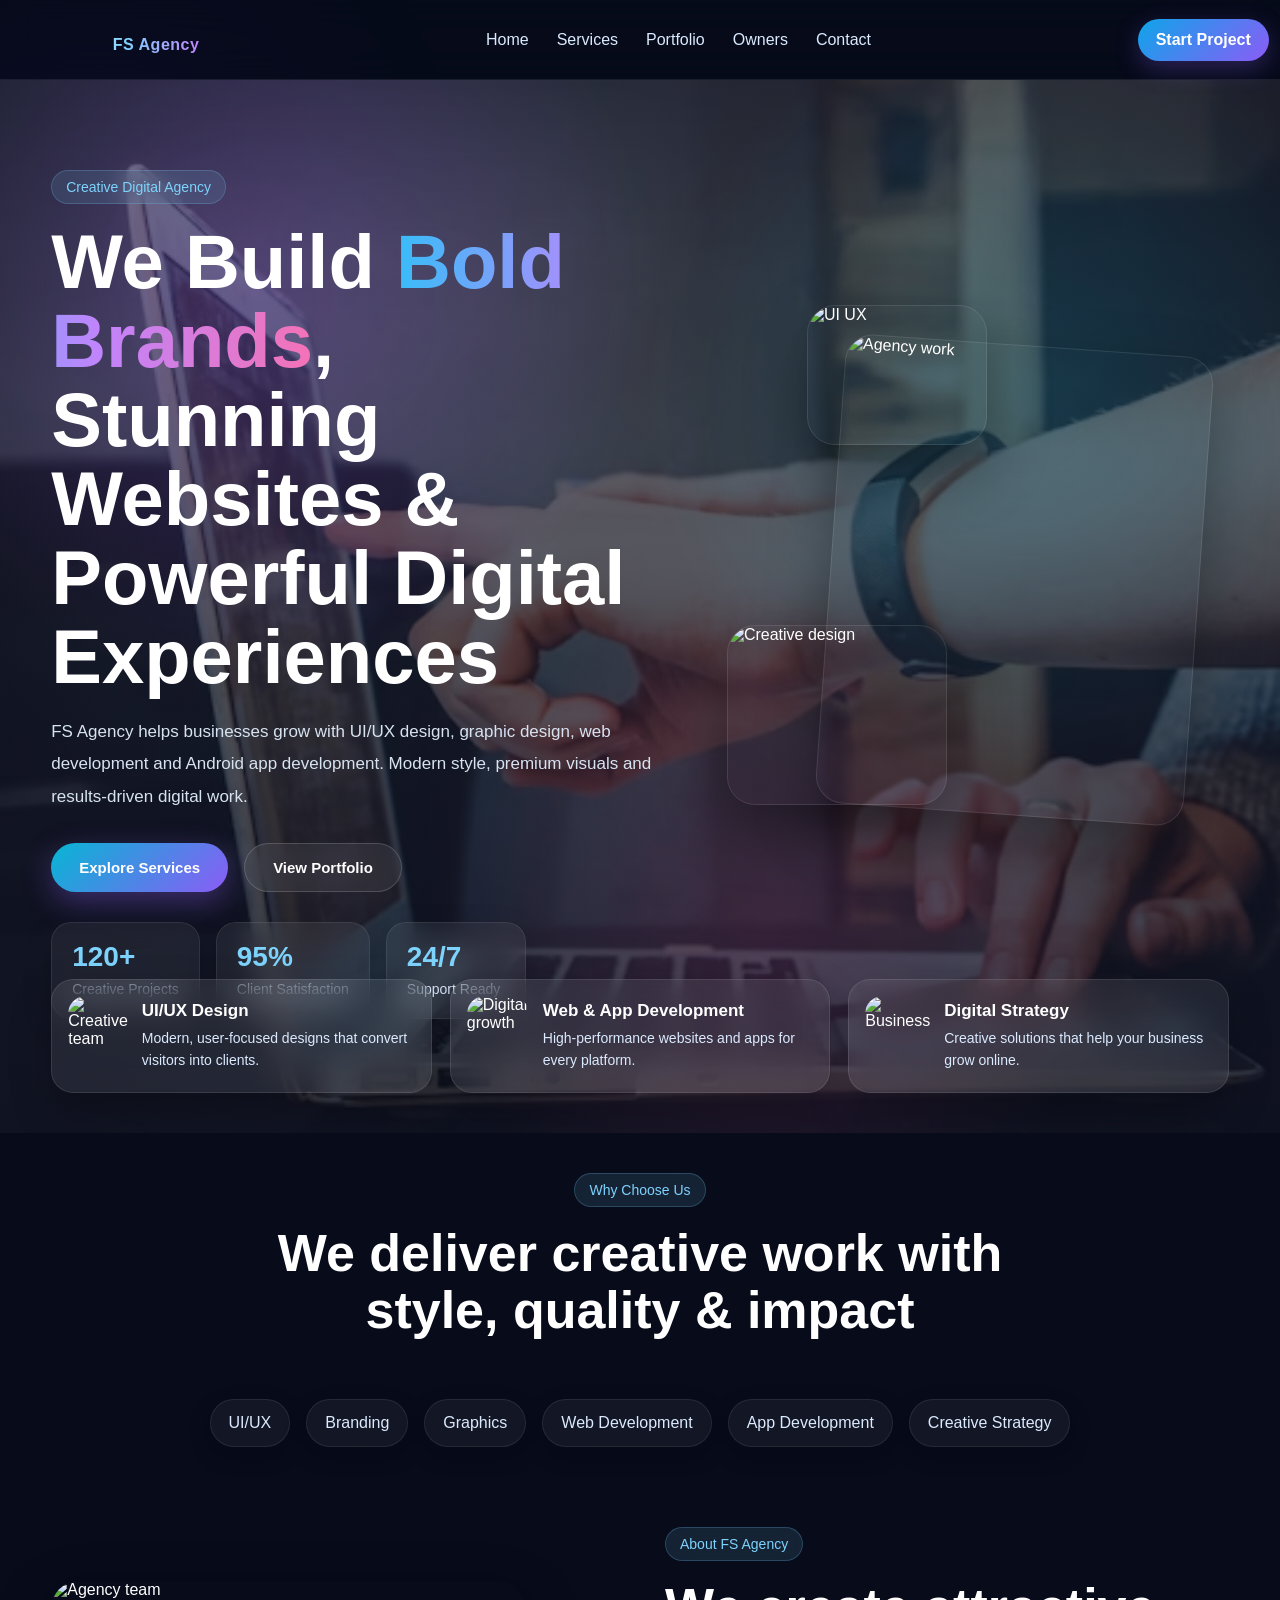
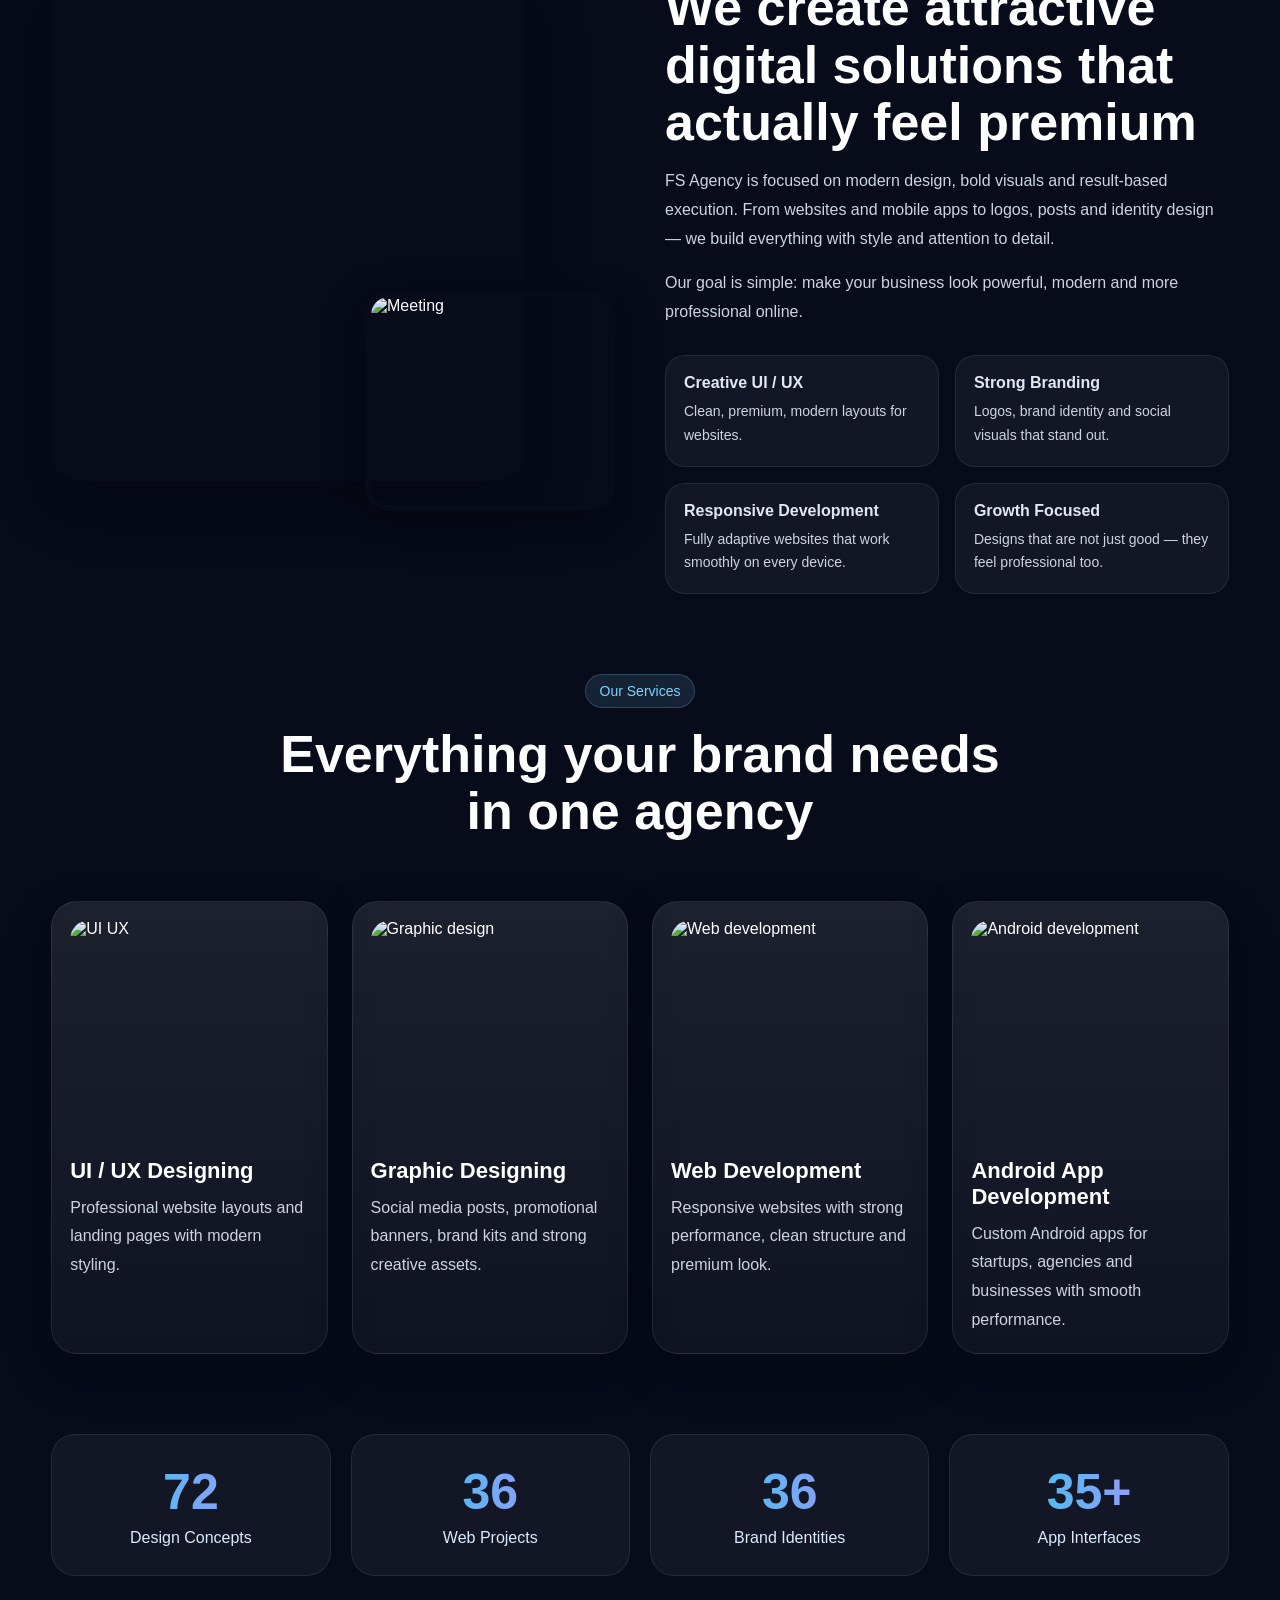
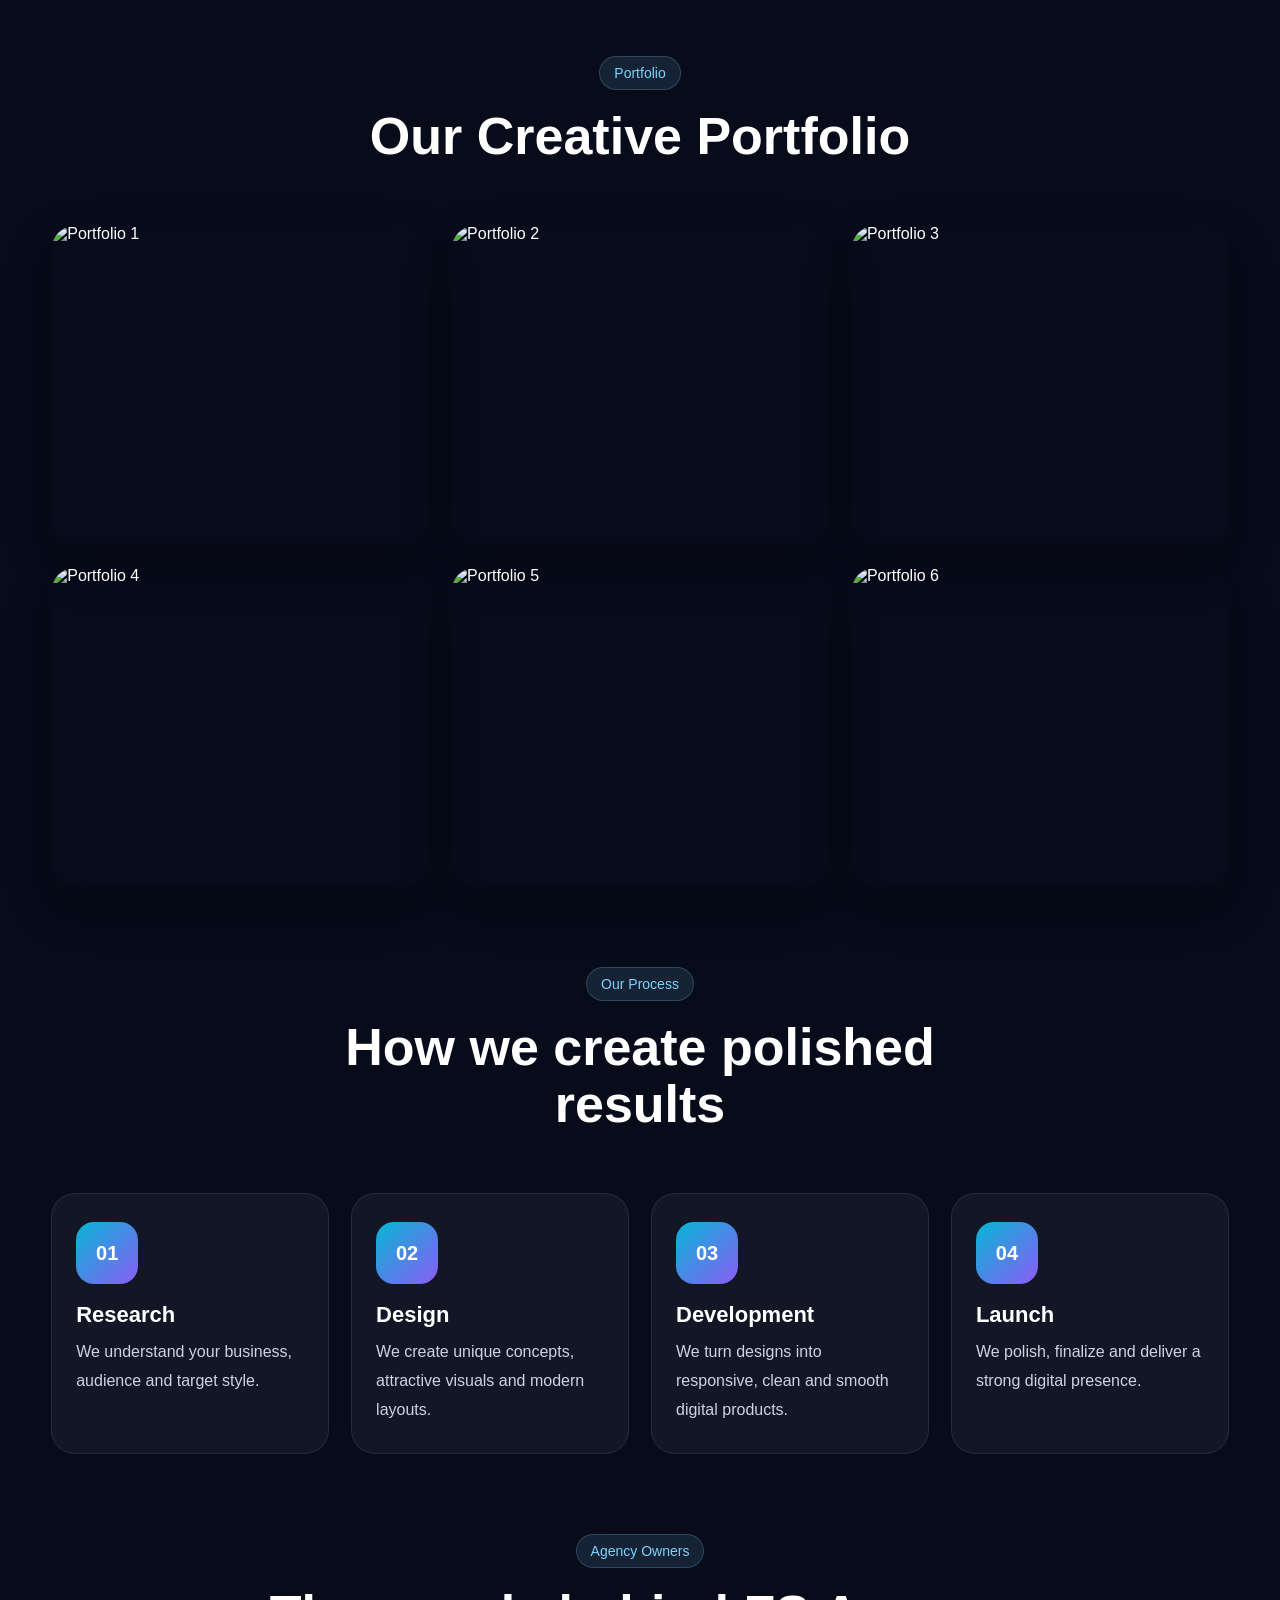
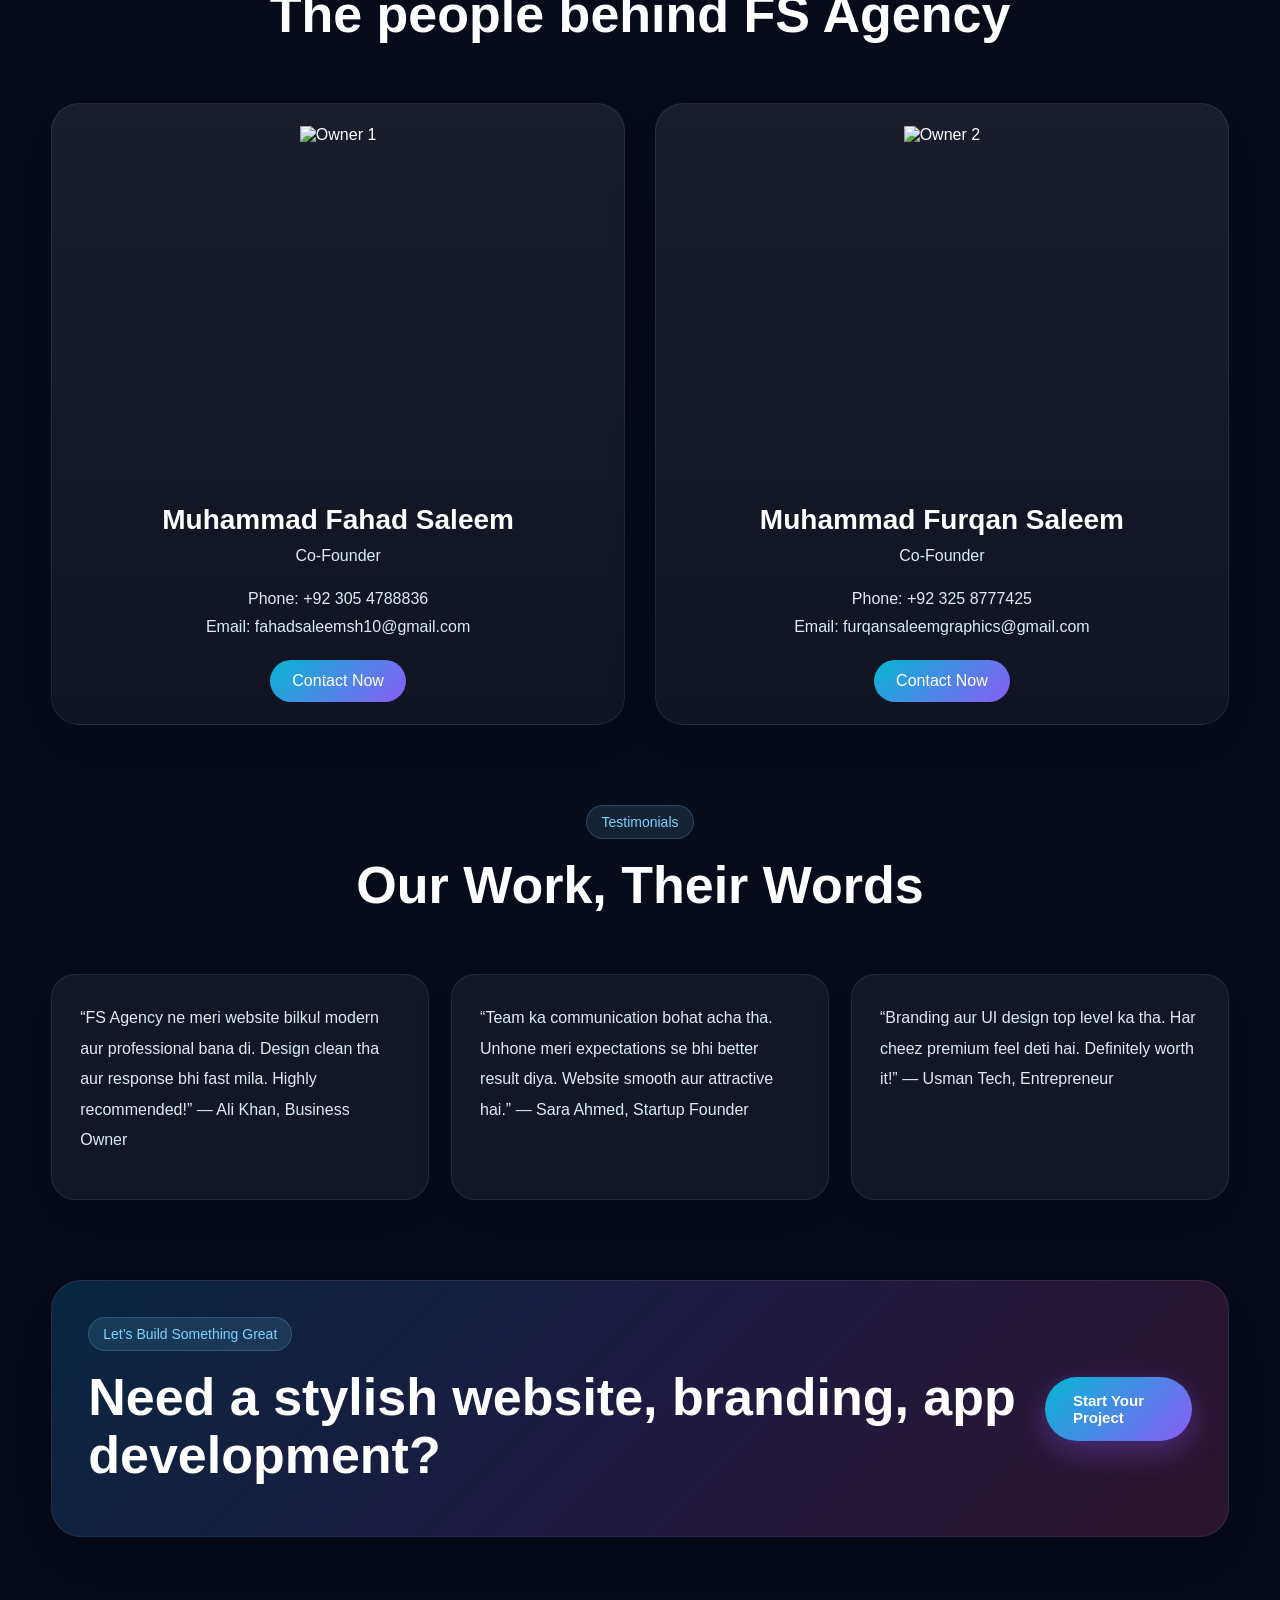
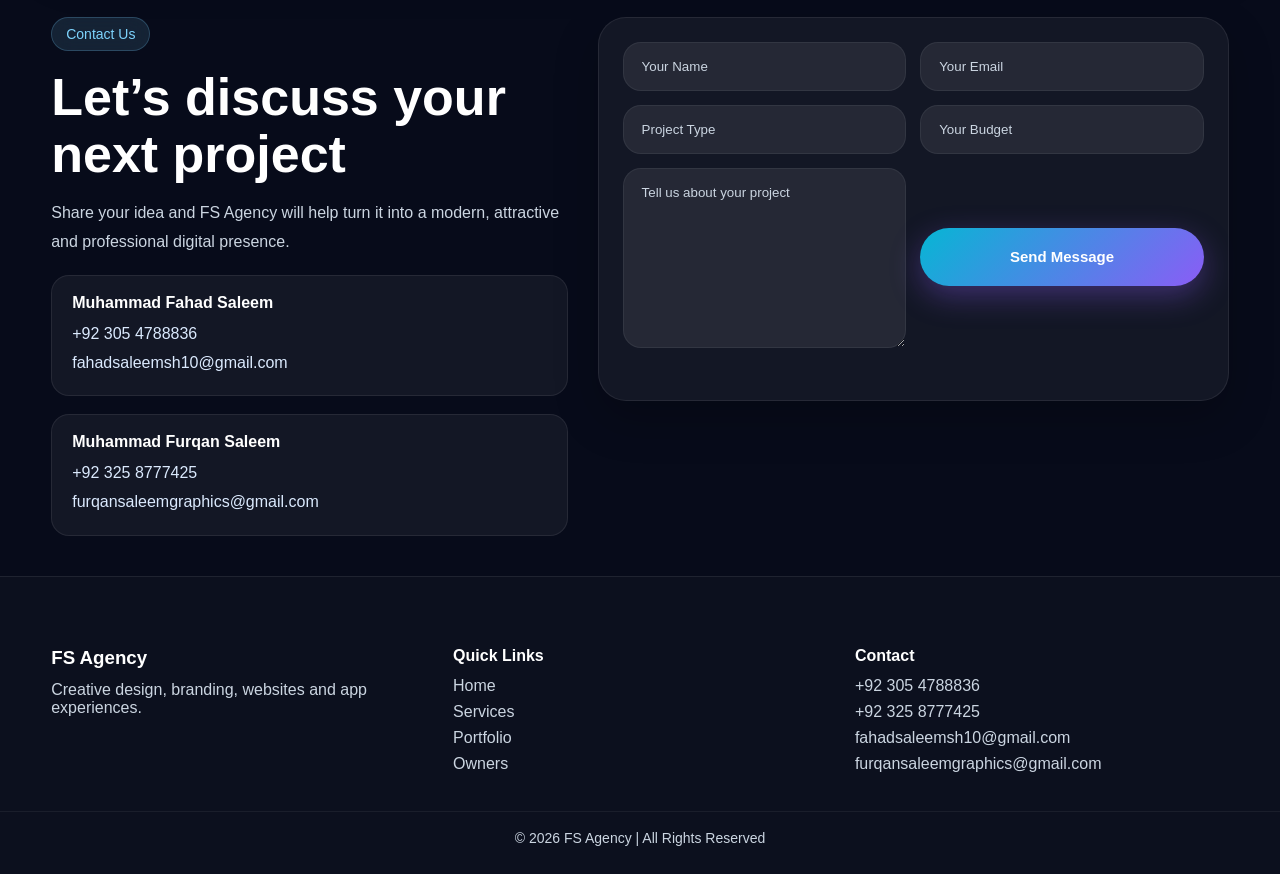
==== commit 8fa22a5b: "Update index.html" ====
--- a/index.html
+++ b/index.html
@@ -7,7 +7,6 @@
   <link rel="preconnect" href="https://fonts.googleapis.com">
   <link rel="preconnect" href="https://fonts.gstatic.com" crossorigin>
   <link href="https://fonts.googleapis.com/css2?family=Poppins:wght@300;400;500;600;700;800&display=swap" rel="stylesheet">
-  <!-- <link rel="stylesheet" href="style.css" /> -->
   <link rel="stylesheet" href="FS Agency/style.css" />
 </head>
 <body>
@@ -504,7 +503,7 @@
     <p class="copyright">© 2026 FS Agency | All Rights Reserved</p>
   </footer>
 
-  <script src="script.js"></script>
+  <script src="FS Agency/script.js"></script>
 
 
 <script src="https://cdn.jsdelivr.net/npm/emailjs-com@3/dist/email.min.js"></script>
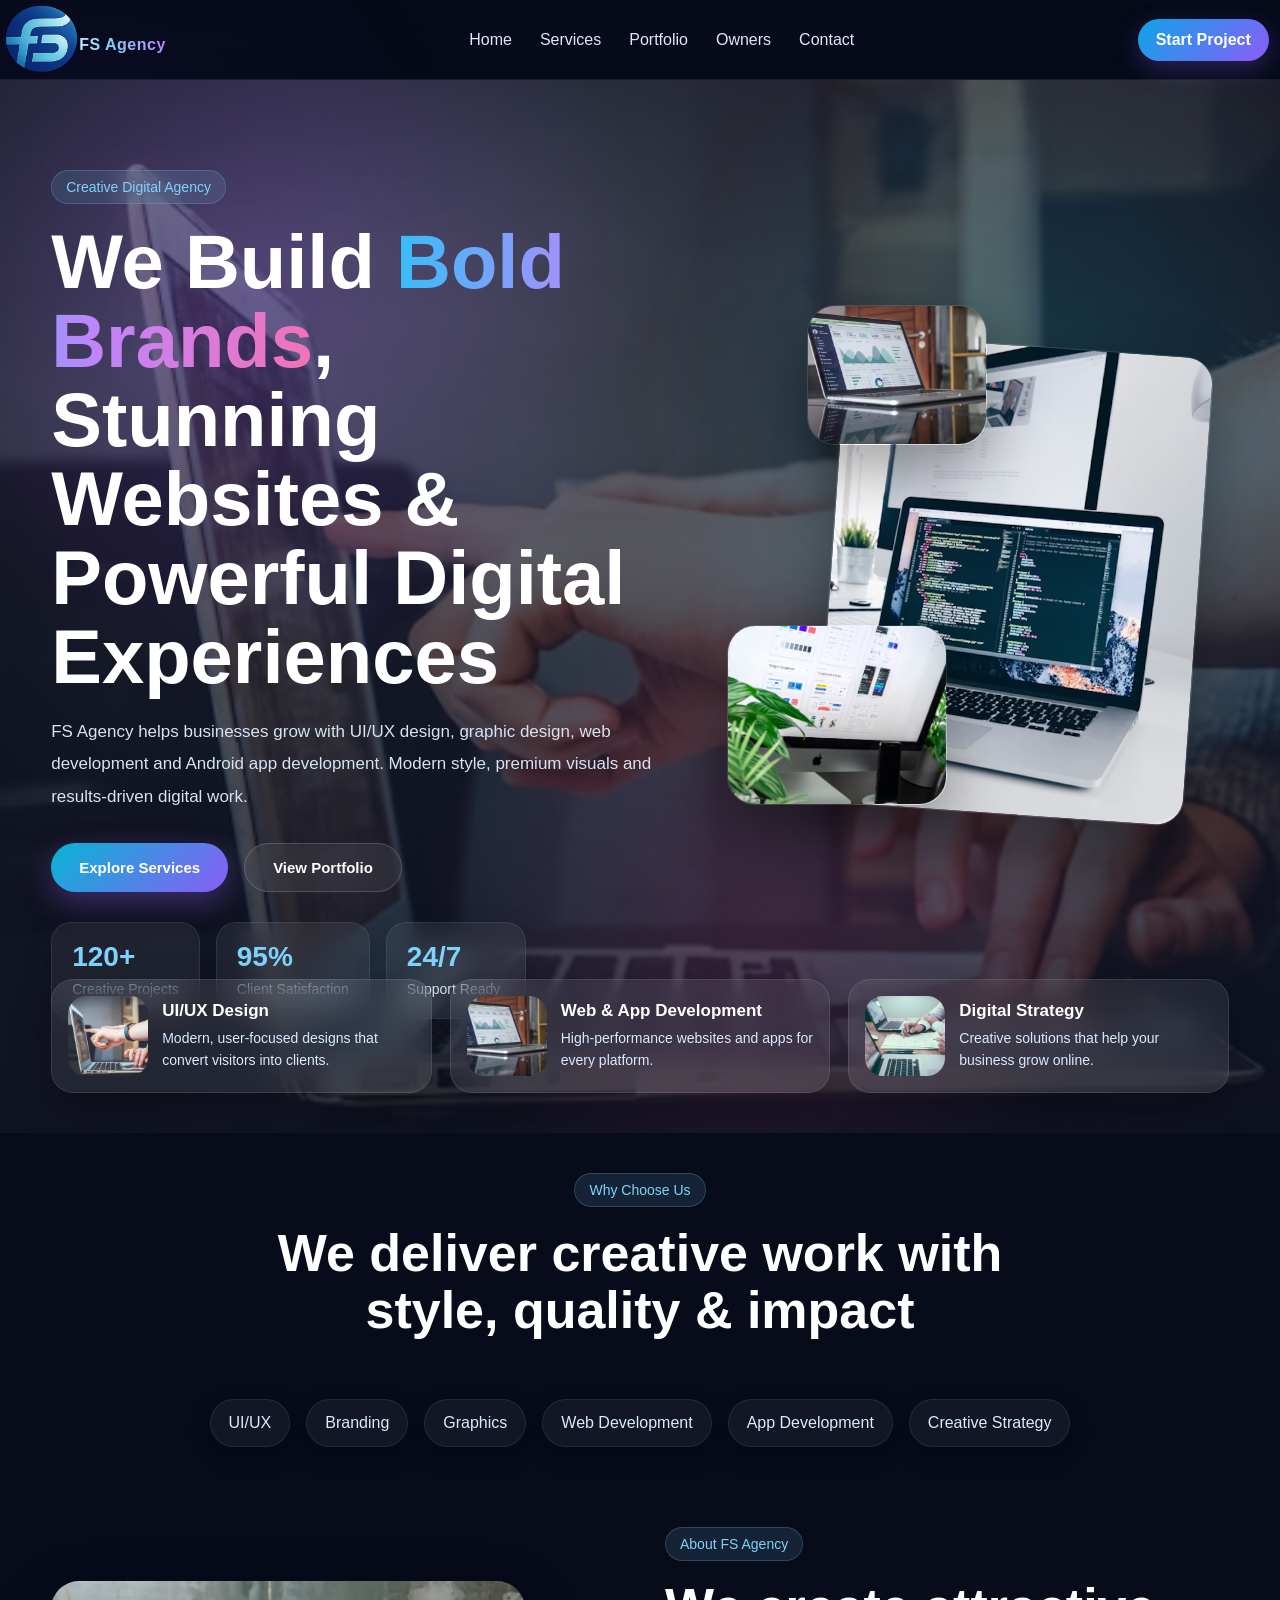
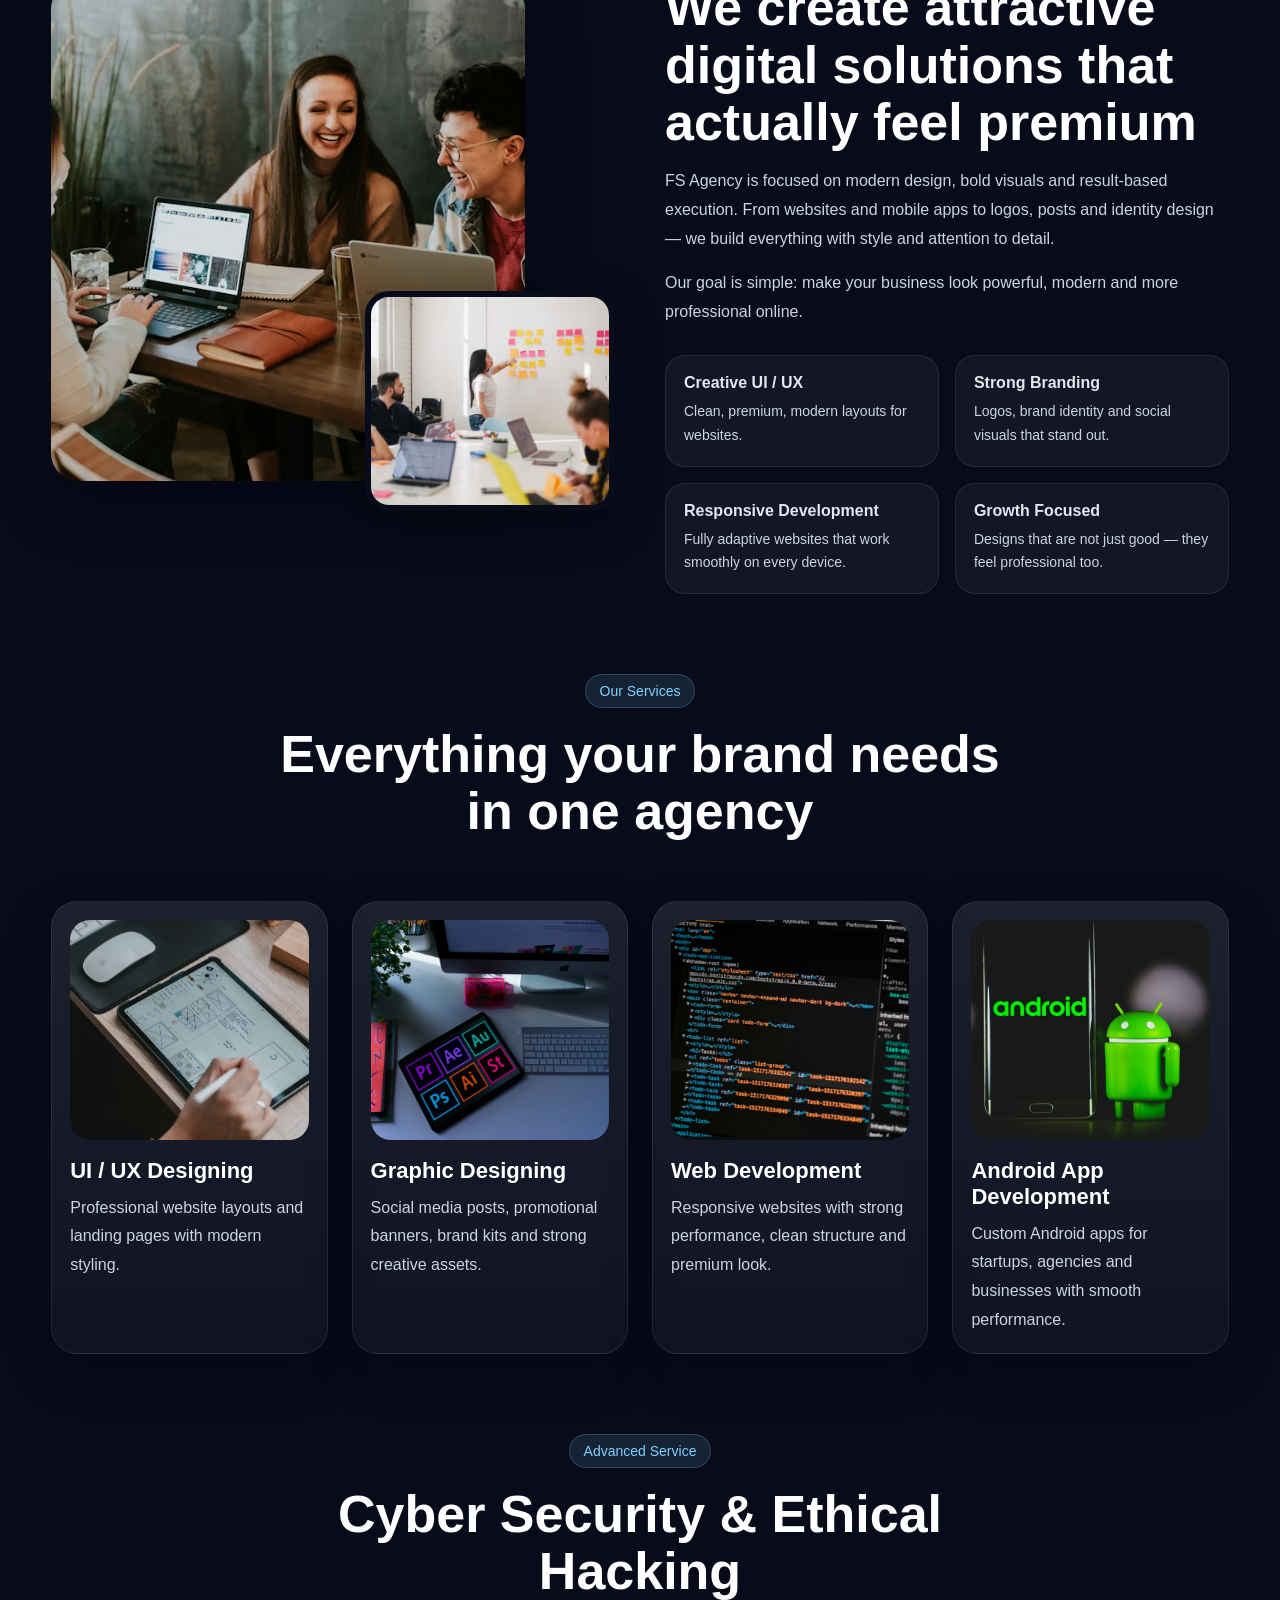
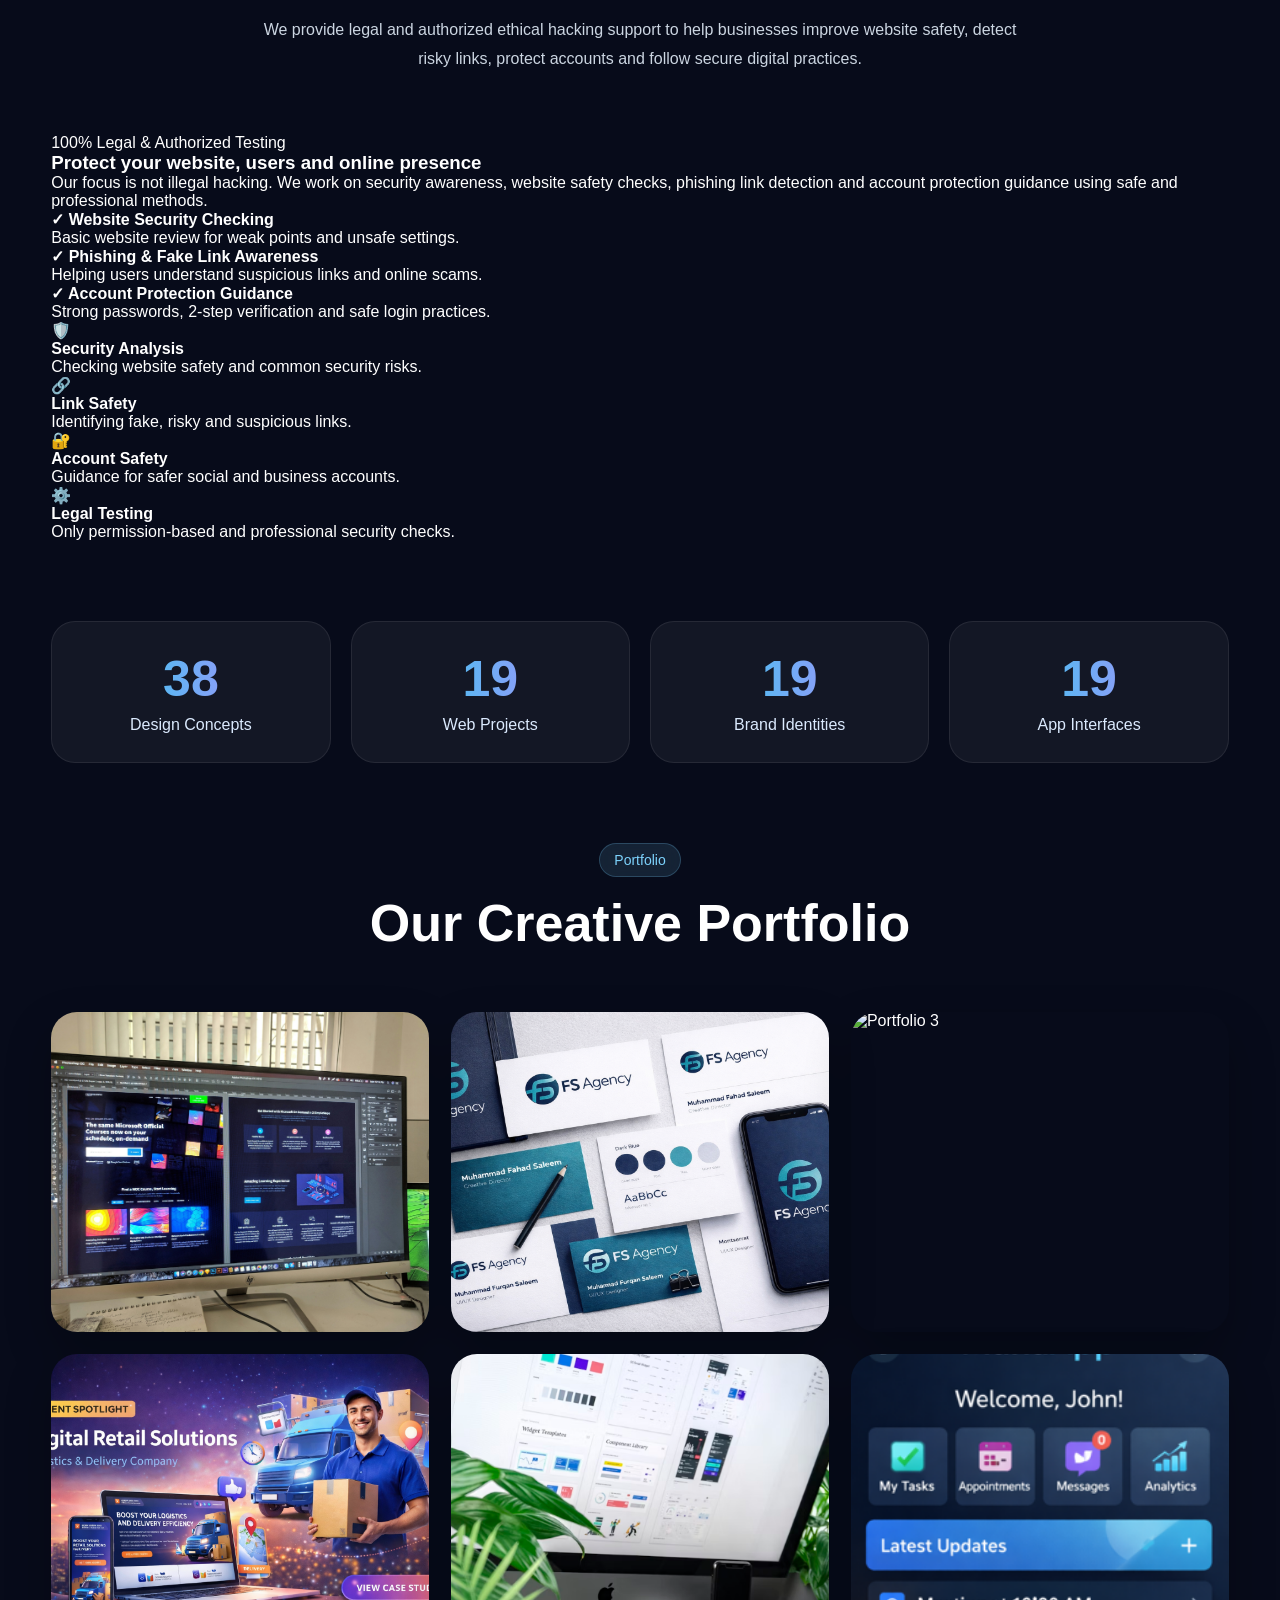
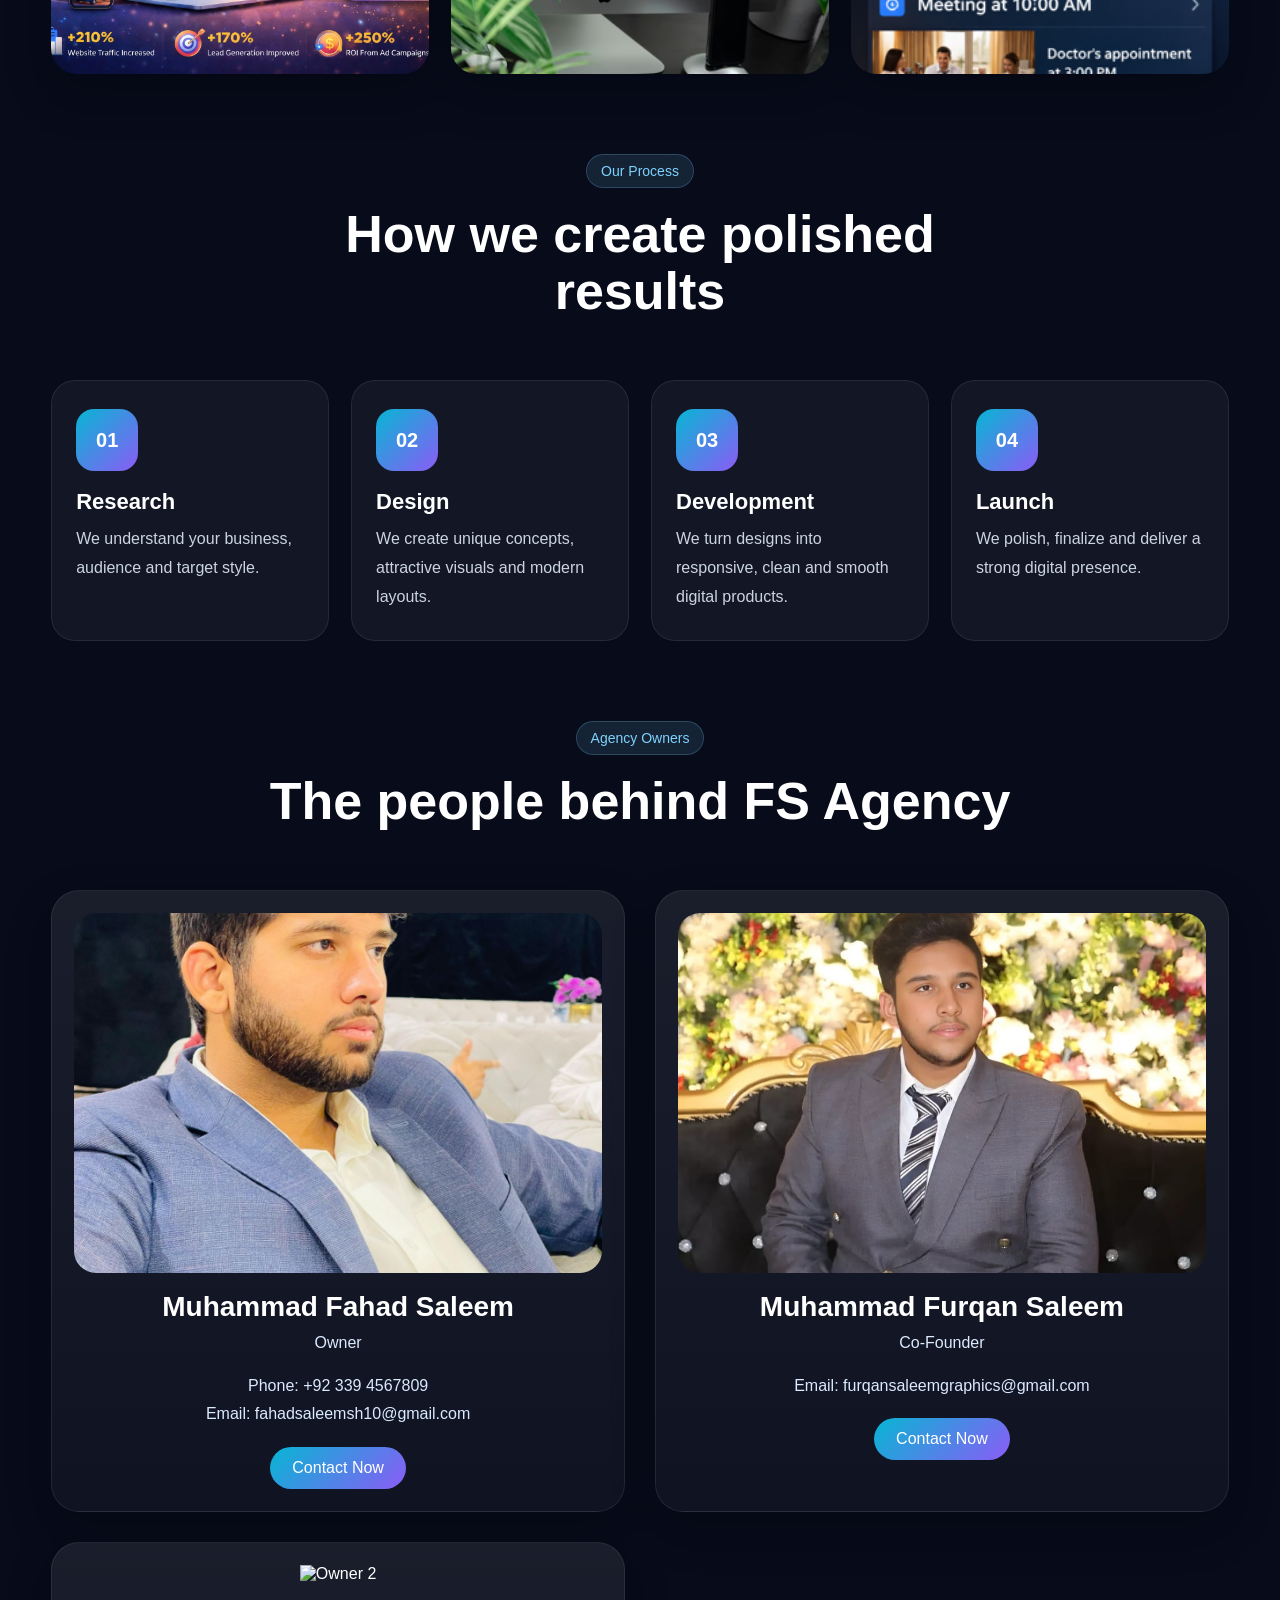
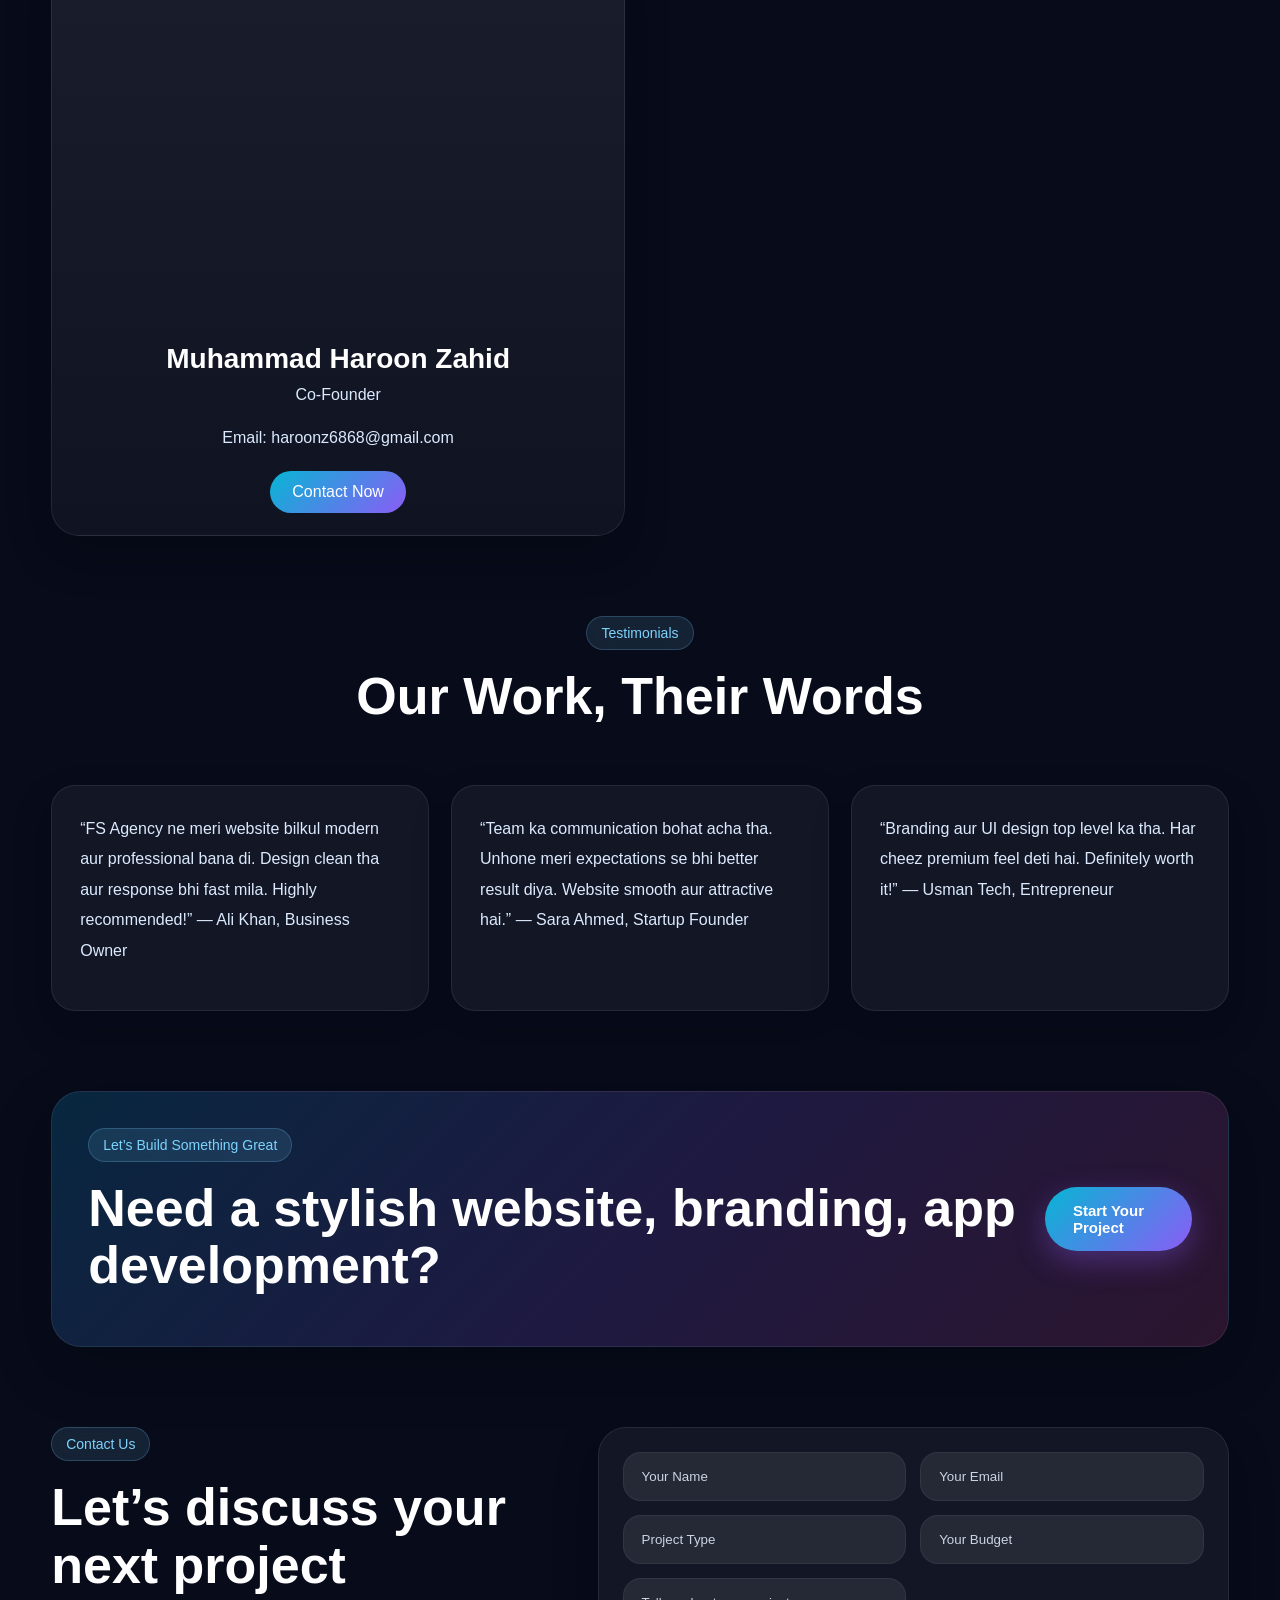
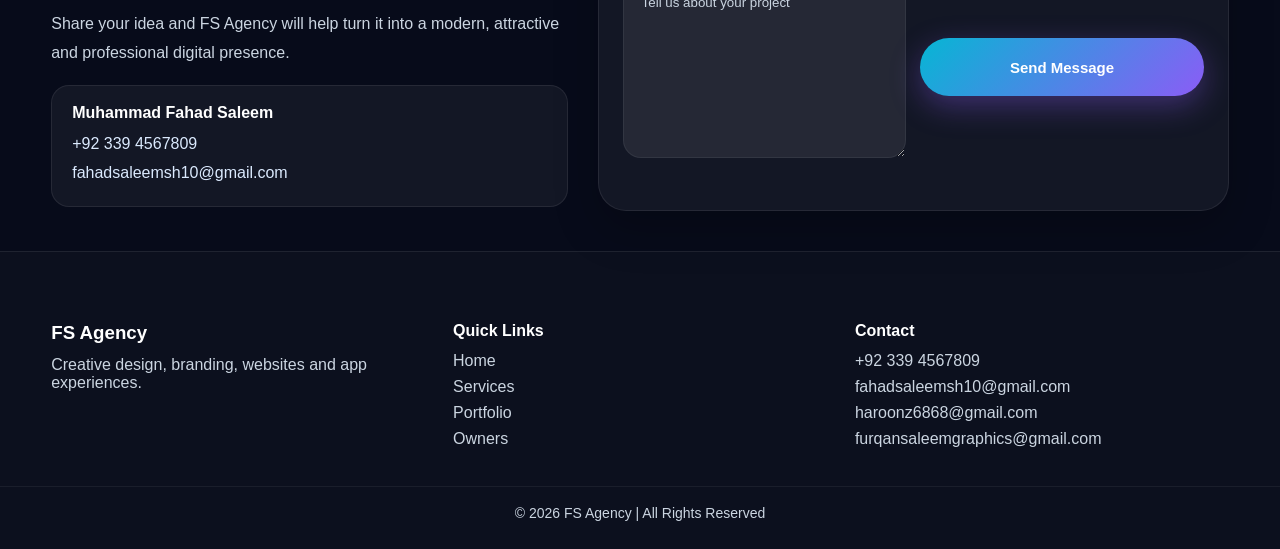
==== commit 4407dd54: "Update index.html" ====
--- a/index.html
+++ b/index.html
@@ -7,7 +7,7 @@
   <link rel="preconnect" href="https://fonts.googleapis.com">
   <link rel="preconnect" href="https://fonts.gstatic.com" crossorigin>
   <link href="https://fonts.googleapis.com/css2?family=Poppins:wght@300;400;500;600;700;800&display=swap" rel="stylesheet">
-  <link rel="stylesheet" href="FS Agency/style.css" />
+  <link rel="stylesheet" href="style.css" />
 </head>
 <body>
 
@@ -235,6 +235,82 @@
     </div>
   </section>
 
+
+
+<!-- Cyber Security / Ethical Hacking -->
+<section class="cyber-section section">
+  <div class="container">
+    <div class="section-title reveal">
+      <span>Advanced Service</span>
+      <h2>Cyber Security & Ethical Hacking</h2>
+      <p>
+        We provide legal and authorized ethical hacking support to help businesses
+        improve website safety, detect risky links, protect accounts and follow
+        secure digital practices.
+      </p>
+    </div>
+
+    <div class="cyber-wrapper reveal">
+      <div class="cyber-left">
+        <span class="cyber-badge">100% Legal & Authorized Testing</span>
+
+        <h3>Protect your website, users and online presence</h3>
+
+        <p>
+          Our focus is not illegal hacking. We work on security awareness,
+          website safety checks, phishing link detection and account protection
+          guidance using safe and professional methods.
+        </p>
+
+        <div class="cyber-points">
+          <div>
+            <strong>✓ Website Security Checking</strong>
+            <p>Basic website review for weak points and unsafe settings.</p>
+          </div>
+
+          <div>
+            <strong>✓ Phishing & Fake Link Awareness</strong>
+            <p>Helping users understand suspicious links and online scams.</p>
+          </div>
+
+          <div>
+            <strong>✓ Account Protection Guidance</strong>
+            <p>Strong passwords, 2-step verification and safe login practices.</p>
+          </div>
+        </div>
+      </div>
+
+      <div class="cyber-right">
+        <div class="cyber-card">
+          <div class="cyber-icon">🛡️</div>
+          <h4>Security Analysis</h4>
+          <p>Checking website safety and common security risks.</p>
+        </div>
+
+        <div class="cyber-card">
+          <div class="cyber-icon">🔗</div>
+          <h4>Link Safety</h4>
+          <p>Identifying fake, risky and suspicious links.</p>
+        </div>
+
+        <div class="cyber-card">
+          <div class="cyber-icon">🔐</div>
+          <h4>Account Safety</h4>
+          <p>Guidance for safer social and business accounts.</p>
+        </div>
+
+        <div class="cyber-card">
+          <div class="cyber-icon">⚙️</div>
+          <h4>Legal Testing</h4>
+          <p>Only permission-based and professional security checks.</p>
+        </div>
+      </div>
+    </div>
+  </div>
+</section>
+
+
+
   <!-- Stats -->
   <section class="stats section">
     <div class="container">
@@ -353,7 +429,7 @@
   </section>
 
   <!-- Owners -->
-  <section class="owners section" id="owners">
+  <!-- <section class="owners section" id="owners">
     <div class="container">
       <div class="section-title reveal">
         <span>Agency Owners</span>
@@ -386,7 +462,54 @@
         </div>
       </div>
     </div>
-  </section>
+  </section> -->
+
+      <section class="owners section" id="owners">
+  <div class="container">
+    <div class="section-title reveal">
+      <span>Agency Owners</span>
+      <h2>The people behind FS Agency</h2>
+    </div>
+
+    <div class="owners-grid">
+
+      <!-- TOP CENTER OWNER -->
+      <div class="owner-card top-owner reveal">
+        <div class="owner-img">
+          <img src="Pictures/Fahad pic.jpeg" alt="Owner">
+        </div>
+        <h3>Muhammad Fahad Saleem</h3>
+        <p class="owner-role">Owner</p>
+        <p>Phone: +92 339 4567809</p>
+        <p>Email: fahadsaleemsh10@gmail.com</p>
+        <a href="#contact" class="owner-link">Contact Now</a>
+      </div>
+
+      <!-- LEFT -->
+      <div class="owner-card reveal">
+        <div class="owner-img">
+          <img src="Pictures/Furqan pic.jpeg" alt="Owner 1">
+        </div>
+        <h3>Muhammad Furqan Saleem</h3>
+        <p class="owner-role">Co-Founder</p>
+        <p>Email: furqansaleemgraphics@gmail.com</p>
+        <a href="#contact" class="owner-link">Contact Now</a>
+      </div>
+
+      <!-- RIGHT -->
+      <div class="owner-card reveal">
+        <div class="owner-img">
+          <img src="Pictures/Haroon pic.jpeg" alt="Owner 2">
+        </div>
+        <h3>Muhammad Haroon Zahid</h3>
+        <p class="owner-role">Co-Founder</p>
+        <p>Email: haroonz6868@gmail.com</p>
+        <a href="#contact" class="owner-link">Contact Now</a>
+      </div>
+
+    </div>
+  </div>
+</section>
 
   <!-- Testimonials -->
   <section class="testimonials section">
@@ -445,15 +568,15 @@
 
         <div class="contact-info-box">
           <h4>Muhammad Fahad Saleem</h4>
-          <p>+92 305 4788836</p>
+          <p>+92 339 4567809</p>
           <p>fahadsaleemsh10@gmail.com</p>
         </div>
 
-        <div class="contact-info-box">
+        <!-- <div class="contact-info-box">
           <h4>Muhammad Furqan Saleem</h4>
           <p>+92 325 8777425</p>
           <p>furqansaleemgraphics@gmail.com</p>
-        </div>
+        </div> -->
       </div>
 
       <div class="contact-form-box reveal">
@@ -493,9 +616,9 @@
       </div>
       <div>
         <h4>Contact</h4>
-        <p>+92 305 4788836</p>
-        <p>+92 325 8777425</p>
+        <p>+92 339 4567809</p>
         <p>fahadsaleemsh10@gmail.com</p>
+        <p>haroonz6868@gmail.com</p>
         <p>furqansaleemgraphics@gmail.com</p>
        
        </div>
@@ -503,7 +626,7 @@
     <p class="copyright">© 2026 FS Agency | All Rights Reserved</p>
   </footer>
 
-  <script src="FS Agency/script.js"></script>
+  <script src="script.js"></script>
 
 
 <script src="https://cdn.jsdelivr.net/npm/emailjs-com@3/dist/email.min.js"></script>
--- a/style.css
+++ b/style.css
@@ -0,0 +1,1243 @@
+*{
+  margin:0;
+  padding:0;
+  box-sizing:border-box;
+}
+
+html{
+  scroll-behavior:smooth;
+}
+
+body{
+  font-family:'Poppins',sans-serif;
+  background:#070b1a;
+  color:#fff;
+  overflow-x:hidden;
+  position:relative;
+}
+
+/* general */
+.container{
+  width:min(1180px, 92%);
+  margin:auto;
+}
+
+.section{
+  padding:40px 0;
+  position:relative;
+  z-index:2;
+}
+
+.section-title{
+  text-align:center;
+  max-width:760px;
+  margin:0 auto 60px;
+}
+
+.section-title span,
+.about-text span,
+.contact-left span,
+.cta-box span,
+.mini-tag{
+  display:inline-block;
+  color:#7dd3fc;
+  background:rgba(125,211,252,0.12);
+  border:1px solid rgba(125,211,252,0.22);
+  padding:8px 14px;
+  border-radius:999px;
+  font-size:14px;
+  margin-bottom:18px;
+  backdrop-filter:blur(12px);
+}
+
+.section-title h2,
+.about-text h2,
+.contact-left h2,
+.cta-box h2{
+  font-size:clamp(30px, 5vw, 52px);
+  line-height:1.1;
+  margin-bottom:16px;
+}
+
+.section-title p,
+.about-text p,
+.contact-left p{
+  color:#cbd5e1;
+  line-height:1.8;
+}
+
+/* bg blur */
+.bg-blur{
+  position:fixed;
+  border-radius:50%;
+  filter:blur(120px);
+  opacity:.22;
+  z-index:0;
+  pointer-events:none;
+}
+
+.blur-1{
+  width:320px;
+  height:320px;
+  background:#7c3aed;
+  top:8%;
+  left:-60px;
+  animation:floatBlur 12s ease-in-out infinite alternate;
+}
+
+.blur-2{
+  width:260px;
+  height:260px;
+  background:#06b6d4;
+  top:40%;
+  right:-40px;
+  animation:floatBlur 10s ease-in-out infinite alternate;
+}
+
+.blur-3{
+  width:300px;
+  height:300px;
+  background:#ec4899;
+  bottom:5%;
+  left:20%;
+  animation:floatBlur 14s ease-in-out infinite alternate;
+}
+
+@keyframes floatBlur{
+  0%{transform:translateY(0) translateX(0) scale(1);}
+  100%{transform:translateY(50px) translateX(20px) scale(1.15);}
+}
+
+/* header */
+.header{
+  position:sticky;
+  top:0;
+  width:100%;
+  z-index:50;
+  backdrop-filter:blur(18px);
+  background:rgba(7,11,26,.55);
+  border-bottom:1px solid rgba(255,255,255,.08);
+  height: 80px;
+}
+
+.navbar{
+  width:min(1180px, 92%);
+  margin:auto;
+  /* min-height: 86px; */
+  display:flex;
+  align-items:center;
+  justify-content:space-between;
+  height: 100%;
+  min-height: unset;
+
+}
+
+.logo{
+  text-decoration:none;
+  color:#fff;
+  font-size:30px;
+  font-weight:800;
+  letter-spacing:.5px;
+  background:linear-gradient(90deg,#fff,#7dd3fc,#c084fc);
+  -webkit-background-clip:text;
+  -webkit-text-fill-color:transparent;
+}
+
+.logo{
+  display:flex;
+  align-items:center;
+  gap:10px;
+  text-decoration:none;
+}
+
+.logo img{
+  width:60px;
+  height: 60px;
+  object-fit:contain;
+  
+}
+
+.logo span{
+  color:#ffffff;
+  font-size:18px;
+  font-weight:700;
+  line-height:1;
+}
+
+.nav-links{
+  display:flex;
+  align-items:center;
+  gap:28px;
+  list-style:none;
+  margin-left: 20px;
+}
+
+.nav-links a{
+  text-decoration:none;
+  color:#dbeafe;
+  font-weight:500;
+  transition:.3s ease;
+  position:relative;
+}
+
+.nav-links a::after{
+  content:"";
+  position:absolute;
+  left:0;
+  bottom:-6px;
+  width:0;
+  height:2px;
+  background:linear-gradient(90deg,#06b6d4,#a855f7);
+  transition:.3s;
+}
+
+.nav-links a:hover{
+  color:#fff;
+}
+
+.nav-links a:hover::after{
+  width:100%;
+}
+
+.nav-actions{
+  display:flex;
+  align-items:center;
+  gap: 12px;
+  margin-right: -40px;
+}
+
+.nav-btn,
+.btn{
+  text-decoration:none;
+  display:inline-flex;
+  align-items:center;
+  justify-content:center;
+  border:none;
+  cursor:pointer;
+  border-radius:999px;
+  transition:.35s ease;
+  font-weight:600;
+}
+
+.nav-btn{
+  padding:12px 18px;
+  color:#fff;
+  background:linear-gradient(135deg,#0ea5e9,#8b5cf6,#ec4899);
+  background-size:200% 200%;
+  animation:gradMove 5s ease infinite;
+  box-shadow:0 8px 25px rgba(139,92,246,.28);
+}
+
+.menu-btn{
+  display:none;
+  border:none;
+  background:rgba(255,255,255,.08);
+  color:#fff;
+  width:48px;
+  height:48px;
+  border-radius:12px;
+  font-size:22px;
+  cursor:pointer;
+}
+
+/* hero */
+.hero{
+  min-height:100vh;
+  position:relative;
+  background:
+    linear-gradient(rgba(7,11,26,.58),rgba(7,11,26,.78)),
+    url("Pictures/banner.png") center/cover no-repeat;
+  padding:90px 0 40px;
+  overflow:hidden;
+
+  background-size: cover;
+  background-position: center;
+  background-repeat: no-repeat;
+}
+
+.hero-overlay{
+  position:absolute;
+  inset:0;
+  background:
+    radial-gradient(circle at 20% 20%, rgba(168,85,247,.24), transparent 30%),
+    radial-gradient(circle at 80% 30%, rgba(34,211,238,.18), transparent 30%),
+    radial-gradient(circle at 60% 80%, rgba(236,72,153,.14), transparent 30%);
+  z-index:1;
+}
+
+.hero-content{
+  position:relative;
+  z-index:2;
+  display:grid;
+  grid-template-columns:1.1fr .9fr;
+  gap:40px;
+  align-items:center;
+  min-height:80vh;
+}
+
+.hero-left h1{
+  font-size:clamp(40px, 6vw, 76px);
+  line-height:1.04;
+  margin-bottom:20px;
+  max-width:760px;
+}
+
+.hero-left h1 span{
+  background:linear-gradient(90deg,#38bdf8,#c084fc,#f472b6);
+  -webkit-background-clip:text;
+  -webkit-text-fill-color:transparent;
+}
+
+.hero-left p{
+  color:#d7e3f1;
+  font-size:17px;
+  line-height:1.9;
+  max-width:640px;
+  margin-bottom:30px;
+}
+
+.hero-buttons{
+  display:flex;
+  gap:16px;
+  flex-wrap:wrap;
+  margin-bottom:30px;
+}
+
+.btn{
+  padding:15px 28px;
+  font-size:15px;
+}
+
+.primary-btn{
+  color:#fff;
+  background:linear-gradient(135deg,#06b6d4,#8b5cf6,#ec4899);
+  background-size:200% 200%;
+  animation:gradMove 5s ease infinite;
+  box-shadow:0 10px 30px rgba(139,92,246,.35);
+}
+
+.primary-btn:hover,
+.nav-btn:hover{
+  transform:translateY(-3px) scale(1.02);
+  box-shadow:0 14px 35px rgba(236,72,153,.28);
+}
+
+.secondary-btn{
+  color:#fff;
+  border:1px solid rgba(255,255,255,.16);
+  background:rgba(255,255,255,.06);
+  backdrop-filter:blur(12px);
+}
+
+.secondary-btn:hover{
+  transform:translateY(-3px);
+  background:rgba(255,255,255,.12);
+}
+
+@keyframes gradMove{
+  0%{background-position:0% 50%;}
+  50%{background-position:100% 50%;}
+  100%{background-position:0% 50%;}
+}
+
+.hero-stats{
+  display:flex;
+  flex-wrap:wrap;
+  gap:16px;
+}
+
+.stat-box{
+  min-width:140px;
+  padding:18px 20px;
+  border-radius:20px;
+  background:rgba(255,255,255,.06);
+  border:1px solid rgba(255,255,255,.08);
+  backdrop-filter:blur(14px);
+  box-shadow:0 10px 30px rgba(0,0,0,.16);
+}
+
+.stat-box h3{
+  font-size:28px;
+  color:#7dd3fc;
+}
+
+.stat-box p{
+  margin:6px 0 0;
+  color:#dbeafe;
+  font-size:14px;
+  line-height:1.5;
+}
+
+.hero-right{
+  position:relative;
+  min-height:580px;
+}
+
+.hero-card,
+.hero-small-card{
+  position:absolute;
+  overflow:hidden;
+  border-radius:28px;
+  border:1px solid rgba(255,255,255,.1);
+  box-shadow:0 25px 60px rgba(0,0,0,.35);
+}
+
+.hero-card img,
+.hero-small-card img{
+  width:100%;
+  height:100%;
+  object-fit:cover;
+  display:block;
+}
+
+.floating-card{
+  width:72%;
+  height:470px;
+  top:40px;
+  right:30px;
+  animation:cardFloat 5s ease-in-out infinite;
+  transform:rotate(4deg);
+}
+
+.small-card-1{
+  width:220px;
+  height:180px;
+  left:10px;
+  bottom:80px;
+  animation:cardFloat 6s ease-in-out infinite;
+}
+
+.small-card-2{
+  width:180px;
+  height:140px;
+  left:90px;
+  top:0;
+  animation:cardFloat 4.8s ease-in-out infinite;
+}
+
+@keyframes cardFloat{
+  0%{transform:translateY(0) rotate(3deg);}
+  50%{transform:translateY(-12px) rotate(1deg);}
+  100%{transform:translateY(0) rotate(3deg);}
+}
+
+.hero-bottom-strip{
+  position:relative;
+  z-index:3;
+  width:min(1180px,92%);
+  margin:-40px auto 0;
+  display:grid;
+  grid-template-columns:repeat(3,1fr);
+  gap:18px;
+}
+
+.strip-card{
+  display:flex;
+  align-items:center;
+  gap:14px;
+  padding:16px;
+  background:rgba(255,255,255,.08);
+  border:1px solid rgba(255,255,255,.1);
+  border-radius:22px;
+  backdrop-filter:blur(16px);
+  box-shadow:0 18px 40px rgba(0,0,0,.25);
+}
+
+.strip-card img{
+  width:80px;
+  height:80px;
+  object-fit:cover;
+  border-radius:18px;
+}
+
+.strip-card h4{
+  margin-bottom:6px;
+  font-size:17px;
+}
+
+.strip-card p{
+  color:#dbeafe;
+  font-size:14px;
+  line-height:1.6;
+}
+
+/* brands */
+.brands-row{
+  display:flex;
+  flex-wrap:wrap;
+  justify-content:center;
+  gap:16px;
+}
+
+.brand-pill{
+  padding:14px 18px;
+  border-radius:999px;
+  background:rgba(255,255,255,.05);
+  border:1px solid rgba(255,255,255,.08);
+  color:#dbeafe;
+  box-shadow:0 8px 25px rgba(0,0,0,.16);
+  transition:.3s;
+}
+
+.brand-pill:hover{
+  transform:translateY(-4px);
+  background:rgba(255,255,255,.09);
+}
+
+/* about */
+.about-grid{
+  display:grid;
+  grid-template-columns:1fr 1fr;
+  gap:50px;
+  align-items:center;
+}
+
+.about-images{
+  position:relative;
+  min-height:560px;
+}
+
+.about-main-img{
+  width:84%;
+  height:500px;
+  border-radius:28px;
+  overflow:hidden;
+  box-shadow:0 22px 60px rgba(0,0,0,.3);
+}
+
+.about-main-img img,
+.about-floating-img img{
+  width:100%;
+  height:100%;
+  object-fit:cover;
+}
+
+.about-floating-img{
+  position:absolute;
+  width:250px;
+  height:220px;
+  right:0;
+  bottom:30px;
+  border-radius:24px;
+  overflow:hidden;
+  border:6px solid #070b1a;
+  box-shadow:0 14px 40px rgba(0,0,0,.35);
+}
+
+.about-text p{
+  margin-bottom:16px;
+}
+
+.about-points{
+  display:grid;
+  grid-template-columns:1fr 1fr;
+  gap:16px;
+  margin-top:28px;
+}
+
+.point-card{
+  padding:18px;
+  border-radius:20px;
+  background:rgba(255,255,255,.05);
+  border:1px solid rgba(255,255,255,.08);
+  transition:.35s;
+}
+
+.point-card:hover{
+  transform:translateY(-6px);
+  box-shadow:0 14px 30px rgba(0,0,0,.22);
+}
+
+.point-card h4{
+  margin-bottom:8px;
+  color:#e2e8f0;
+}
+
+.point-card p{
+  color:#cbd5e1;
+  font-size:14px;
+  line-height:1.7;
+  margin:0;
+}
+
+/* services */
+.services-grid{
+  display:grid;
+  grid-template-columns:repeat(4,1fr);
+  gap:24px;
+}
+
+.service-card{
+  padding:18px;
+  border-radius:26px;
+  background:linear-gradient(180deg, rgba(255,255,255,.09), rgba(255,255,255,.04));
+  border:1px solid rgba(255,255,255,.08);
+  box-shadow:0 18px 45px rgba(0,0,0,.25);
+  transform-style:preserve-3d;
+  transition:transform .2s ease, box-shadow .35s ease;
+}
+
+.service-card:hover{
+  box-shadow:0 25px 60px rgba(11,182,212,.15), 0 10px 30px rgba(236,72,153,.12);
+}
+
+.service-image{
+  height:220px;
+  border-radius:20px;
+  overflow:hidden;
+  margin-bottom:18px;
+}
+
+.service-image img{
+  width:100%;
+  height:100%;
+  object-fit:cover;
+  transition:.6s;
+}
+
+.service-card:hover .service-image img{
+  transform:scale(1.08);
+}
+
+.service-card h3{
+  font-size:22px;
+  margin-bottom:10px;
+}
+
+.service-card p{
+  color:#cbd5e1;
+  line-height:1.8;
+}
+
+/* stats */
+.stats-grid{
+  display:grid;
+  grid-template-columns:repeat(4,1fr);
+  gap:20px;
+}
+
+.stats-card{
+  padding:28px;
+  text-align:center;
+  border-radius:24px;
+  background:rgba(255,255,255,.05);
+  border:1px solid rgba(255,255,255,.08);
+}
+
+.stats-card h3{
+  font-size:50px;
+  margin-bottom:8px;
+  background:linear-gradient(90deg,#22d3ee,#c084fc);
+  -webkit-background-clip:text;
+  -webkit-text-fill-color:transparent;
+}
+
+.stats-card p{
+  color:#dbeafe;
+}
+
+/* portfolio */
+.portfolio-grid{
+  display:grid;
+  grid-template-columns:repeat(3,1fr);
+  gap:22px;
+}
+
+.portfolio-card{
+  position:relative;
+  height:320px;
+  border-radius:26px;
+  overflow:hidden;
+  box-shadow:0 20px 45px rgba(0,0,0,.25);
+}
+
+.portfolio-card img{
+  width:100%;
+  height:100%;
+  object-fit:cover;
+  transition:.6s ease;
+}
+
+.portfolio-card:hover img{
+  transform:scale(1.12);
+}
+
+.portfolio-overlay{
+  position:absolute;
+  inset:0;
+  display:flex;
+  flex-direction:column;
+  justify-content:flex-end;
+  padding:24px;
+  background:linear-gradient(to top, rgba(2,6,23,.92), rgba(2,6,23,.15), transparent);
+  transform:translateY(20px);
+  opacity:0;
+  transition:.45s ease;
+}
+
+.portfolio-card:hover .portfolio-overlay{
+  transform:translateY(0);
+  opacity:1;
+}
+
+.portfolio-overlay h3{
+  font-size:22px;
+  margin-bottom:6px;
+}
+
+.portfolio-overlay p{
+  color:#cbd5e1;
+}
+
+/* process */
+.process-grid{
+  display:grid;
+  grid-template-columns:repeat(4,1fr);
+  gap:22px;
+}
+
+.process-card{
+  padding:28px 24px;
+  border-radius:24px;
+  background:rgba(255,255,255,.05);
+  border:1px solid rgba(255,255,255,.08);
+  transition:.35s;
+}
+
+.process-card:hover{
+  transform:translateY(-8px);
+  box-shadow:0 16px 40px rgba(0,0,0,.24);
+}
+
+.process-number{
+  width:62px;
+  height:62px;
+  border-radius:18px;
+  display:grid;
+  place-items:center;
+  margin-bottom:18px;
+  background:linear-gradient(135deg,#06b6d4,#8b5cf6);
+  font-weight:700;
+  font-size:20px;
+}
+
+.process-card h3{
+  margin-bottom:10px;
+  font-size:22px;
+}
+
+.process-card p{
+  color:#cbd5e1;
+  line-height:1.8;
+}
+
+/* owners */
+.owners-grid{
+  display:grid;
+  grid-template-columns:repeat(2,1fr);
+  gap:30px;
+}
+
+.owner-card{
+  padding:22px;
+  border-radius:28px;
+  background:linear-gradient(180deg, rgba(255,255,255,.08), rgba(255,255,255,.04));
+  border:1px solid rgba(255,255,255,.08);
+  text-align:center;
+  transition:.4s ease;
+  box-shadow:0 18px 45px rgba(0,0,0,.24);
+}
+
+.owner-card:hover{
+  transform:translateY(-10px) scale(1.01);
+  box-shadow:0 25px 60px rgba(139,92,246,.18);
+}
+
+.owner-img{
+  width:100%;
+  height:360px;
+  border-radius:22px;
+  overflow:hidden;
+  margin-bottom:18px;
+}
+
+.owner-img img{
+  width:100%;
+  height:100%;
+  object-fit:cover;
+  transition:.6s;
+}
+
+.owner-card:hover .owner-img img{
+  transform:scale(1.06);
+}
+
+.owner-card h3{
+  font-size:28px;
+  margin-bottom:6px;
+}
+
+.owner-role{
+  color:#7dd3fc;
+  margin-bottom:14px;
+}
+
+.owner-card p{
+  color:#dbeafe;
+  line-height:1.8;
+}
+
+.owner-link{
+  display:inline-block;
+  margin-top:18px;
+  color:#fff;
+  text-decoration:none;
+  padding:12px 22px;
+  border-radius:999px;
+  background:linear-gradient(135deg,#06b6d4,#8b5cf6);
+}
+
+/* testimonials */
+.testimonials-grid{
+  display:grid;
+  grid-template-columns:repeat(3,1fr);
+  gap:22px;
+}
+
+.testimonial-card{
+  padding:28px;
+  border-radius:24px;
+  background:rgba(255,255,255,.05);
+  border:1px solid rgba(255,255,255,.08);
+  box-shadow:0 18px 40px rgba(0,0,0,.18);
+}
+
+.testimonial-card p{
+  color:#dbeafe;
+  line-height:1.9;
+  margin-bottom:16px;
+}
+
+.testimonial-card h4{
+  color:#7dd3fc;
+}
+
+/* cta */
+.cta-box{
+  padding:36px;
+  border-radius:30px;
+  display:flex;
+  align-items:center;
+  justify-content:space-between;
+  gap:24px;
+  background:
+    linear-gradient(135deg, rgba(14,165,233,.18), rgba(139,92,246,.18), rgba(236,72,153,.16));
+  border:1px solid rgba(255,255,255,.08);
+  box-shadow:0 22px 60px rgba(0,0,0,.24);
+}
+
+/* contact */
+.contact-grid{
+  display:grid;
+  grid-template-columns:.9fr 1.1fr;
+  gap:30px;
+  align-items:start;
+}
+
+.contact-info-box{
+  margin-top:18px;
+  padding:18px 20px;
+  border-radius:18px;
+  background:rgba(255,255,255,.05);
+  border:1px solid rgba(255,255,255,.08);
+}
+
+.contact-info-box h4{
+  margin-bottom:8px;
+}
+
+.contact-info-box p{
+  margin:0;
+  color:#dbeafe;
+}
+
+.contact-form-box{
+  padding:24px;
+  border-radius:28px;
+  background:rgba(255,255,255,.05);
+  border:1px solid rgba(255,255,255,.08);
+  box-shadow:0 18px 45px rgba(0,0,0,.22);
+}
+
+.input-row{
+  display:grid;
+  grid-template-columns:1fr 1fr;
+  gap:14px;
+  margin-bottom:14px;
+}
+
+.contact-form-box input,
+.contact-form-box textarea{
+  width:100%;
+  border:none;
+  outline:none;
+  border-radius:18px;
+  padding:16px 18px;
+  background:rgba(255,255,255,.08);
+  color:#fff;
+  font-family:inherit;
+  border:1px solid rgba(255,255,255,.06);
+}
+
+.contact-form-box input::placeholder,
+.contact-form-box textarea::placeholder{
+  color:#cbd5e1;
+}
+
+.contact-form-box textarea{
+  min-height:180px;
+  resize:vertical;
+  margin-bottom:14px;
+}
+
+.contact-form-box .primary-btn{
+  width: auto;
+  min-width: 220px;
+  height: 58px;
+  padding: 0 28px;
+  margin-top: 60px;
+  border-radius: 999px;
+  display: inline-flex;
+  align-items: center;
+  justify-content: center;
+}
+
+.full-btn{
+  width:100%;
+}
+
+/* footer */
+.footer{
+  padding:70px 0 20px;
+  border-top:1px solid rgba(255,255,255,.08);
+  background:rgba(255,255,255,.02);
+}
+
+.footer-grid{
+  display:grid;
+  grid-template-columns:1fr 1fr 1fr;
+  gap:28px;
+  margin-bottom:30px;
+}
+
+.footer h3,
+.footer h4{
+  margin-bottom:12px;
+}
+
+.footer p,
+.footer a{
+  color:#cbd5e1;
+  text-decoration:none;
+  display:block;
+  margin-bottom:8px;
+}
+
+.footer a:hover{
+  color:#fff;
+}
+
+.copyright{
+  text-align:center;
+  color:#94a3b8;
+  font-size:14px;
+  padding-top:18px;
+  border-top:1px solid rgba(255,255,255,.06);
+}
+
+/* reveal */
+.reveal{
+  opacity:0;
+  transform:translateY(60px);
+  transition:all .9s cubic-bezier(.2,.65,.2,1);
+}
+
+.reveal.active{
+  opacity:1;
+  transform:translateY(0);
+}
+
+/* responsive */
+@media (max-width: 1100px){
+  .hero-content,
+  .about-grid,
+  .contact-grid{
+    grid-template-columns:1fr;
+  }
+
+  .services-grid,
+  .process-grid,
+  .stats-grid,
+  .testimonials-grid{
+    grid-template-columns:repeat(2,1fr);
+  }
+
+  .portfolio-grid{
+    grid-template-columns:repeat(2,1fr);
+  }
+
+  .hero-right{
+    min-height:520px;
+  }
+
+  .hero-bottom-strip{
+    grid-template-columns:1fr;
+    margin-top:20px;
+  }
+}
+
+@media (max-width: 820px){
+  .nav-links{
+    position:absolute;
+    top:86px;
+    right:4%;
+    width:260px;
+    padding:18px;
+    flex-direction:column;
+    align-items:flex-start;
+    gap:18px;
+    background:rgba(7,11,26,.96);
+    border:1px solid rgba(255,255,255,.08);
+    border-radius:18px;
+    display:none;
+  }
+
+  .nav-links.show{
+    display:flex;
+  }
+
+  .nav-btn{
+    display:none;
+  }
+
+  .menu-btn{
+    display:block;
+  }
+
+  .services-grid,
+  .portfolio-grid,
+  .stats-grid,
+  .process-grid,
+  .testimonials-grid,
+  .owners-grid,
+  .footer-grid{
+    grid-template-columns:1fr;
+  }
+
+  .gallery-grid{
+    grid-template-columns:1fr;
+    grid-auto-rows:240px;
+  }
+
+  .gallery-card.tall,
+  .gallery-card.wide{
+    grid-row:span 1;
+    grid-column:span 1;
+  }
+
+  .about-points,
+  .input-row{
+    grid-template-columns:1fr;
+  }
+
+  .hero-left h1{
+    font-size:42px;
+  }
+
+  .hero-right{
+    min-height:440px;
+  }
+
+  .floating-card{
+    width:76%;
+    height:360px;
+    right:10px;
+  }
+
+  .small-card-1{
+    width:160px;
+    height:130px;
+    left:0;
+    bottom:30px;
+  }
+
+  .small-card-2{
+    width:130px;
+    height:100px;
+    left:40px;
+    top:10px;
+  }
+
+  .cta-box{
+    flex-direction:column;
+    align-items:flex-start;
+  }
+}
+
+@media (max-width: 560px){
+  .hero{
+    padding-top:70px;
+  }
+
+  .hero-stats{
+    flex-direction:column;
+  }
+
+  .stat-box{
+    width:100%;
+  }
+
+  .strip-card{
+    flex-direction:column;
+    text-align:center;
+  }
+
+  .owner-img{
+    height:290px;
+  }
+
+  .about-images{
+    min-height:440px;
+  }
+
+  .about-main-img{
+    width:100%;
+    height:360px;
+  }
+
+  .about-floating-img{
+    width:180px;
+    height:160px;
+    bottom:-10px;
+  }
+}
+
+
+
+
+
+
+
+
+
+
+
+
+.logo img{
+  height: 150px;
+  width: auto;
+  display: block;
+  margin-left: -122px;
+  margin-top: 2px;
+}
+
+.logo{
+  display: flex;
+  align-items: center;
+}
+
+.logo span{
+        color: white;
+        font-size: 16px;
+        margin-left: -85px;
+        margin-top: 10px;
+        font-weight: 700;
+        line-height: 1;
+
+}
+
+@media (max-width: 768px){
+
+  /* 1: Nav links hide */
+  .nav-links{
+    display: none;
+  }
+
+  /* 2: Menu button show */
+  .menu-btn{
+    display: block;
+  }
+
+  /* 3: Menu open style */
+  .nav-links.active{
+    display: flex;
+    position: absolute;
+    top: 80px;
+    right: 10px;
+    background: #0b1220;
+    flex-direction: column;
+    padding: 15px;
+    border-radius: 10px;
+  }
+
+}
+
+@media (max-width: 768px){
+  .navbar{
+    padding: 0 36px;   /* left right space */
+  }
+}
+
+  .menu-btn{
+    font-size: 22px;
+  }
+
+  
+@media (max-width: 768px){
+  .logo img{
+    height: 110px;   /* yahan size control karo */
+    margin-left: -94px; /* negative margin hata do */
+  }
+
+  .logo span{
+  
+    font-size: 19px;
+    margin-left: 5px;
+  }
+}
+
+/* ===== FIX FOR TABLET SCREEN (NO DELETE NEEDED) ===== */
+@media (max-width: 1024px){
+
+  .nav-actions{
+    margin-right: -20px !important;
+  }
+
+  .navbar{
+    padding: 0 16px !important;
+  }
+
+  .logo img{
+    height: 110px !important;
+    margin-left: -76px !important;
+  }
+
+  .logo span{
+    margin-left: -56px !important;
+    font-size: 15px !important;
+  }
+
+}
+
+
+@media (min-width: 1600px){
+  .container{
+    width: min(1400px, 90%);
+  }
+}
+
+@media (min-width: 1920px){
+  .container{
+    width: min(1500px, 88%);
+  }
+}
